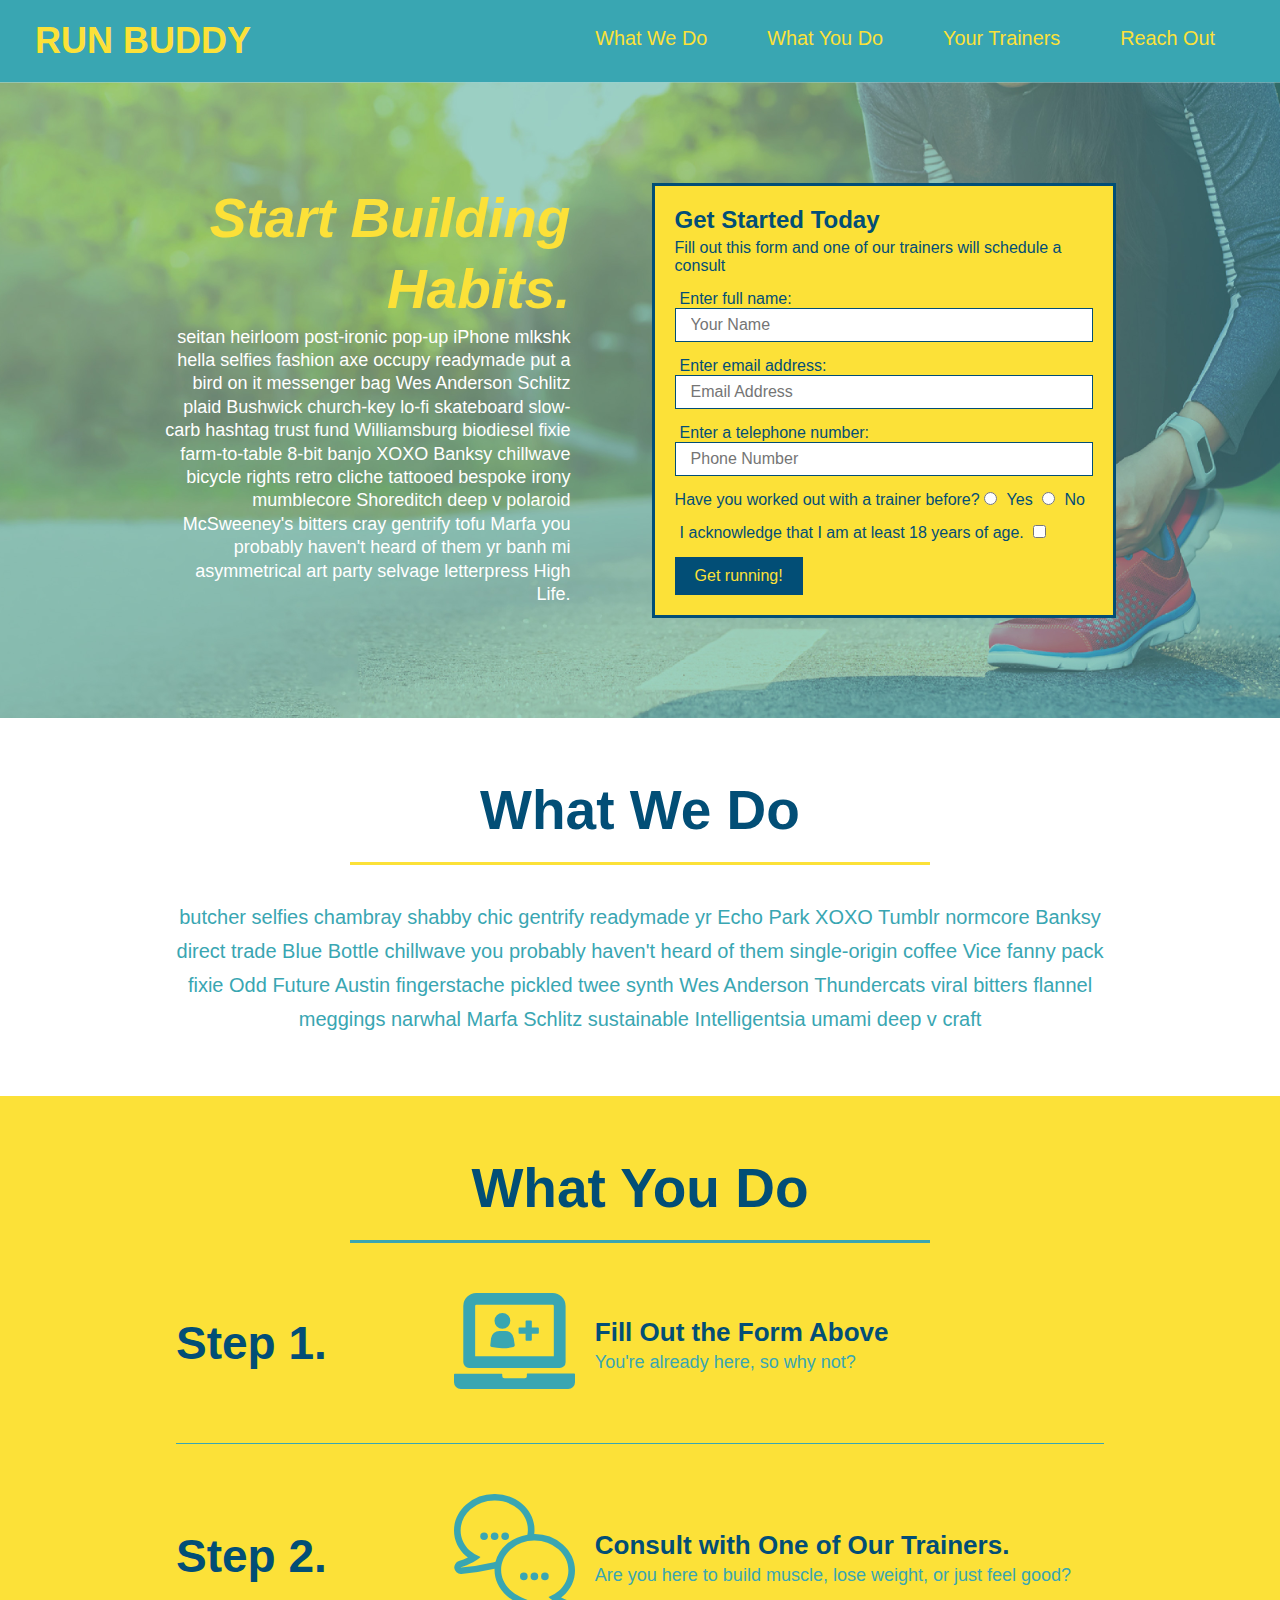
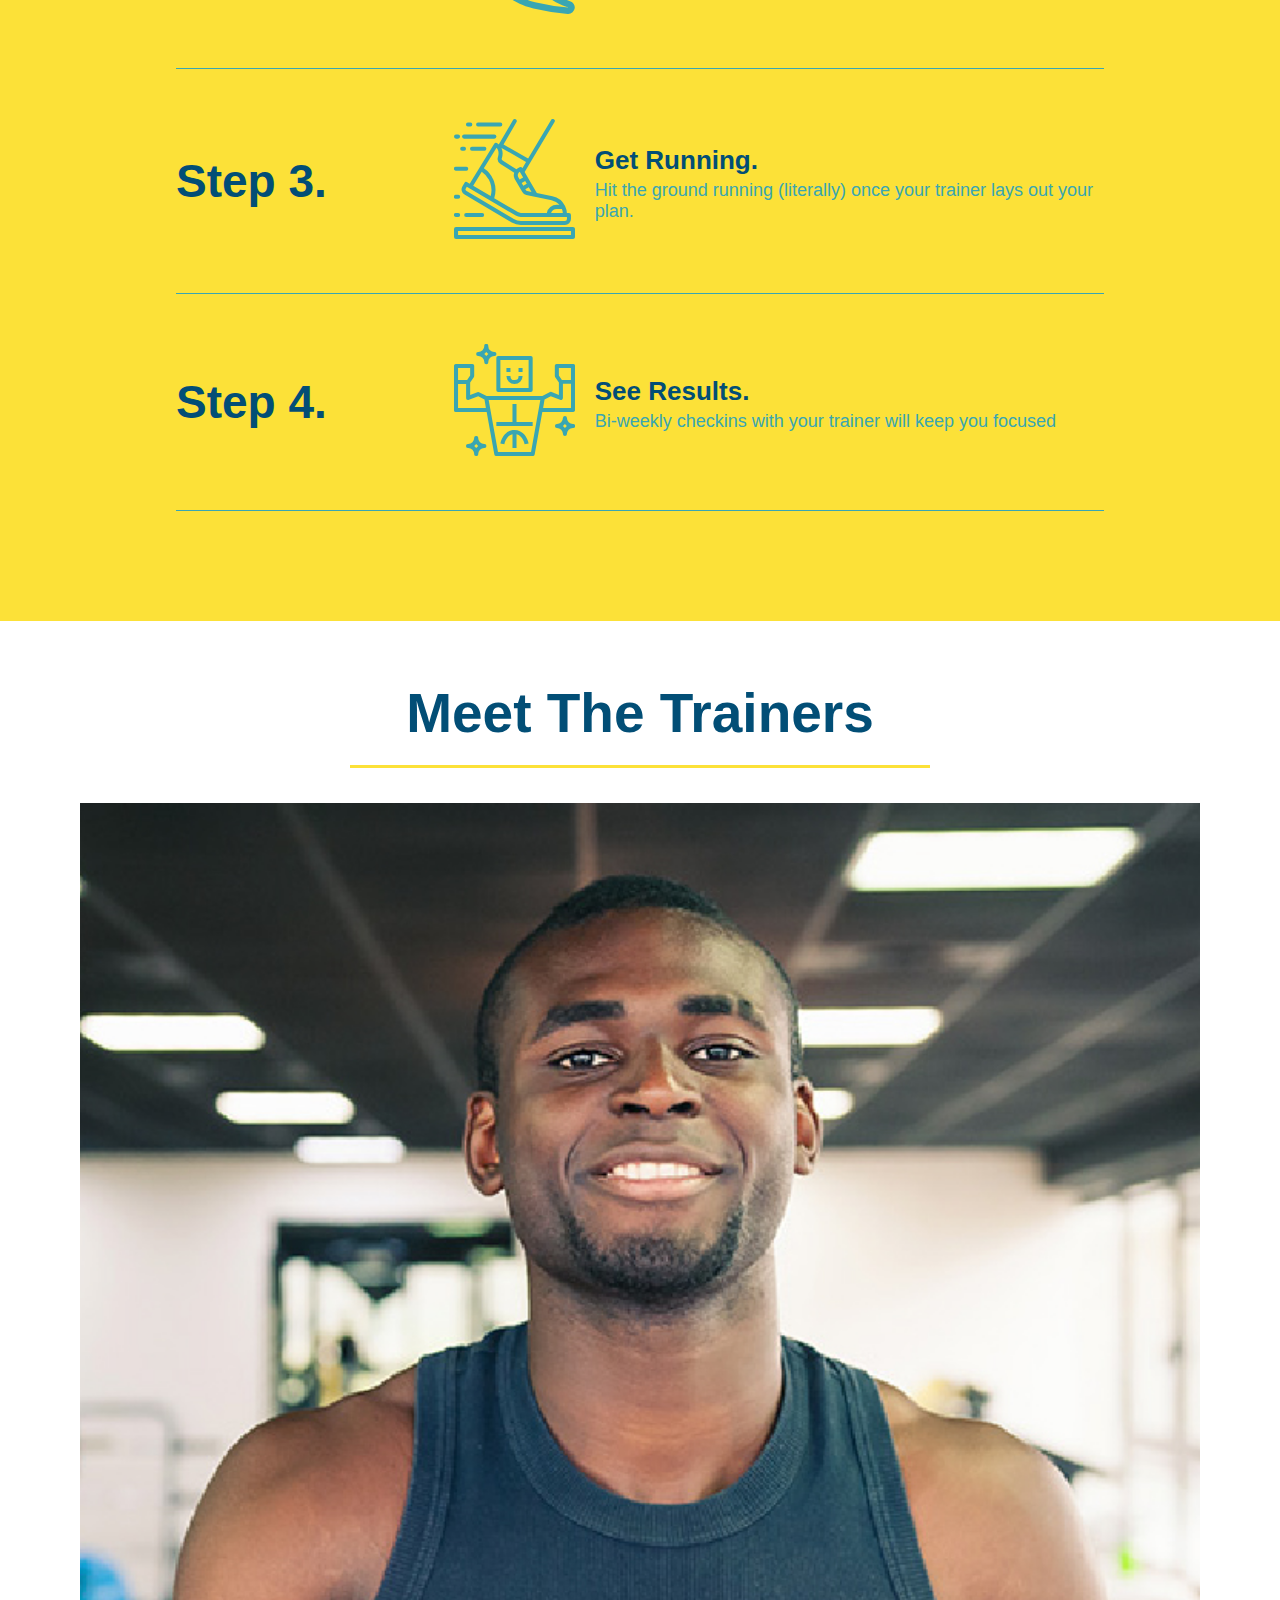
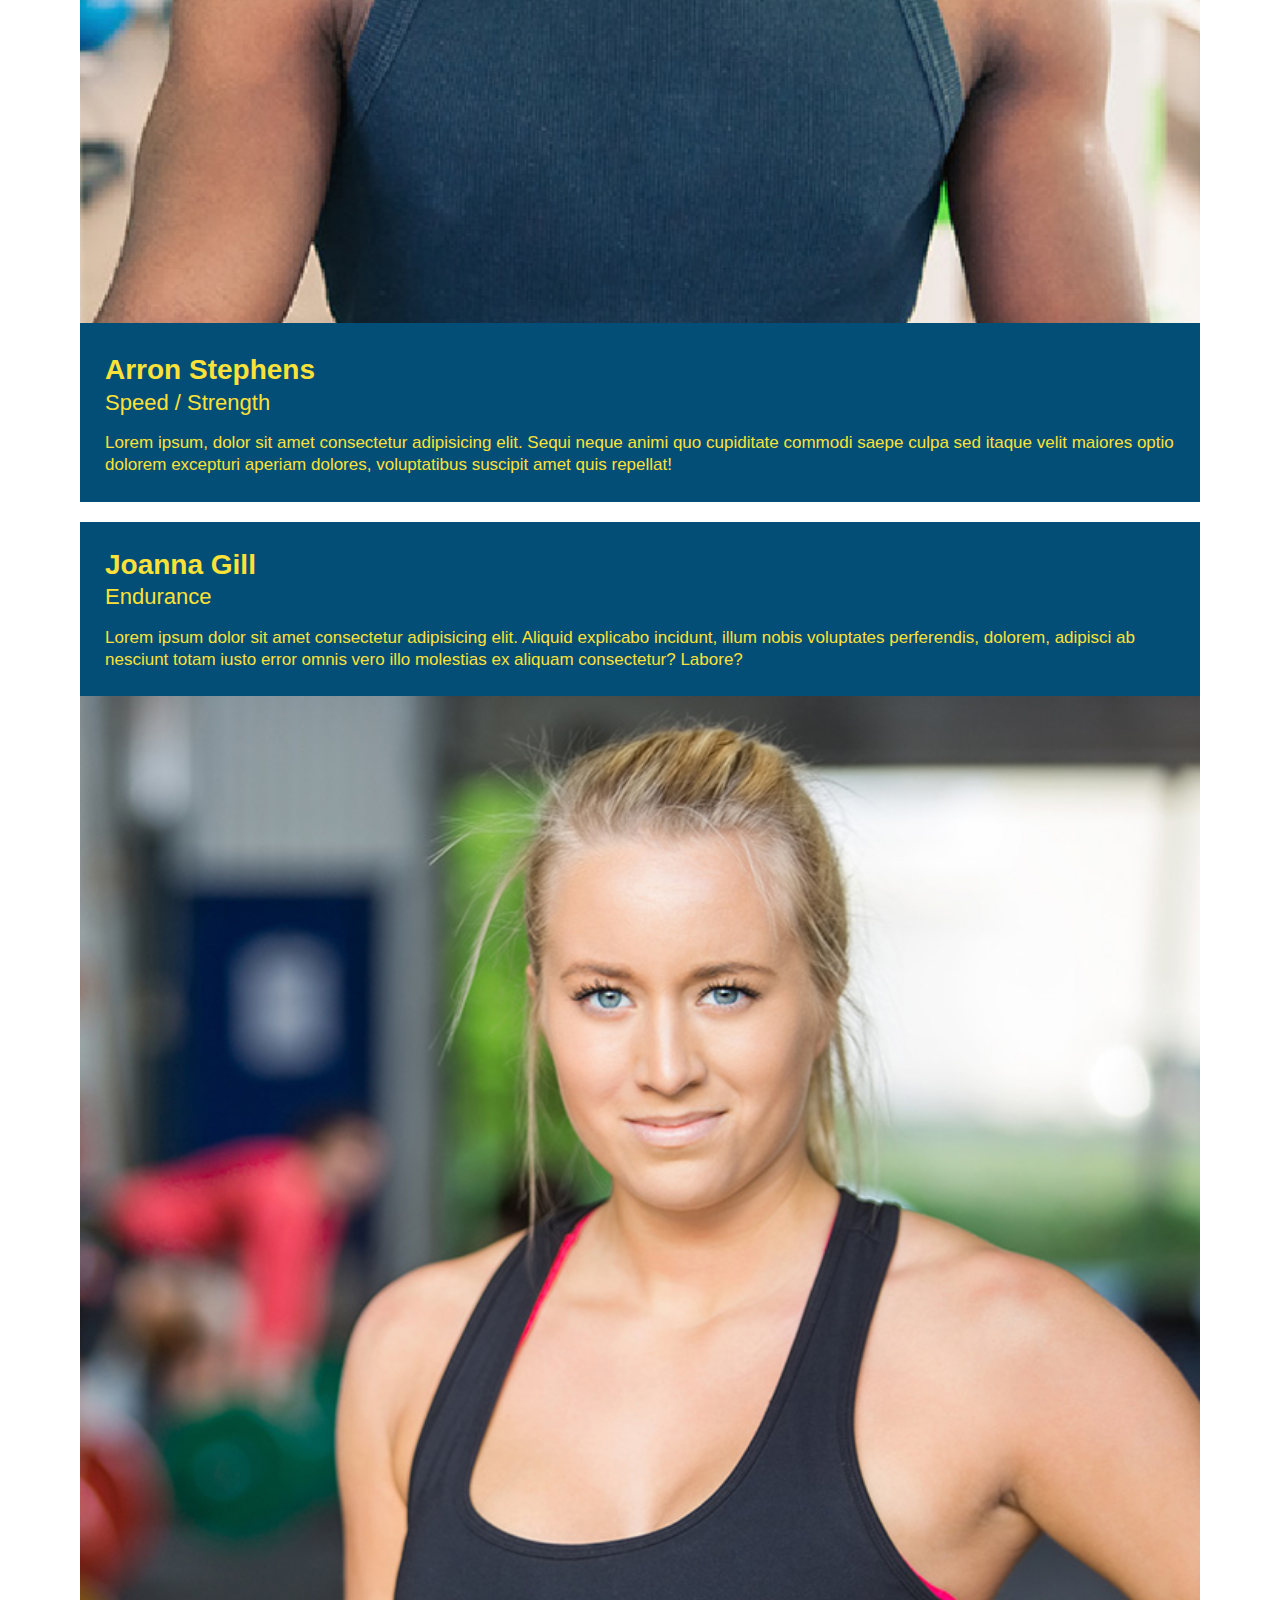
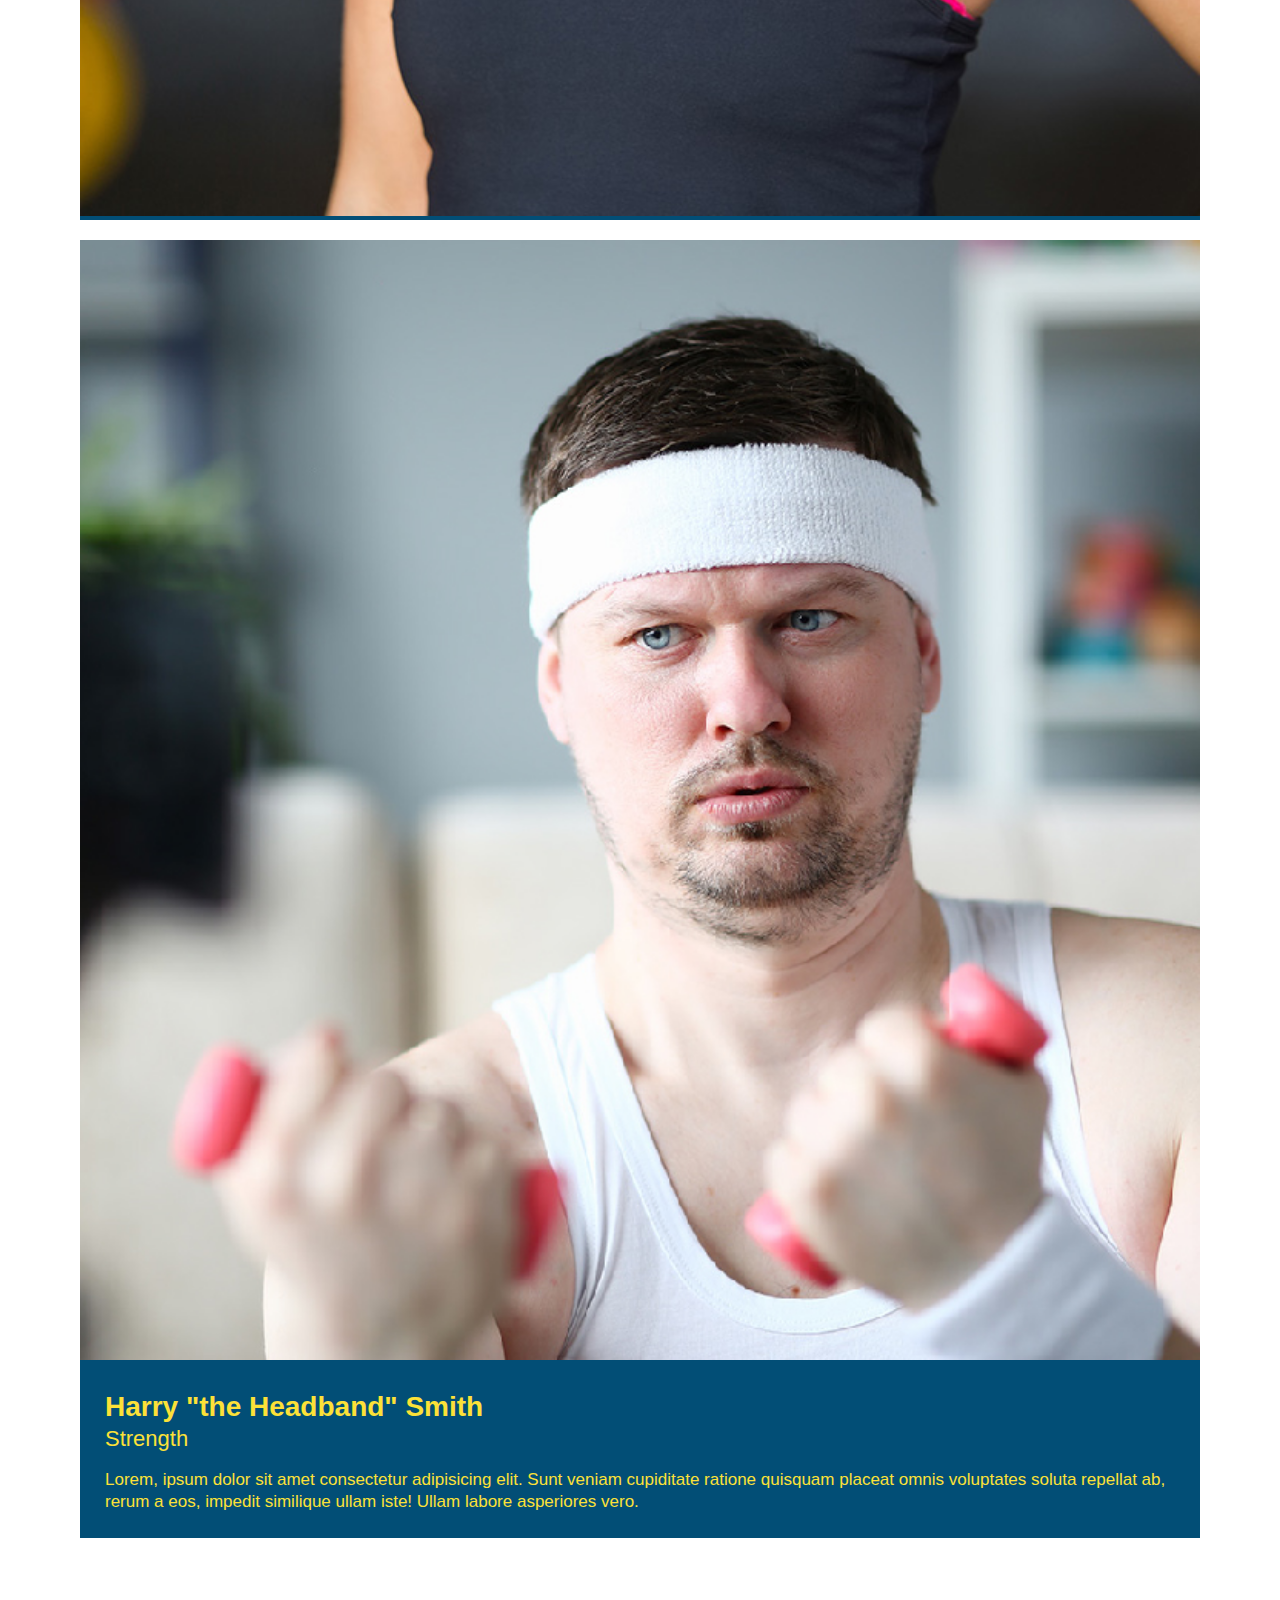
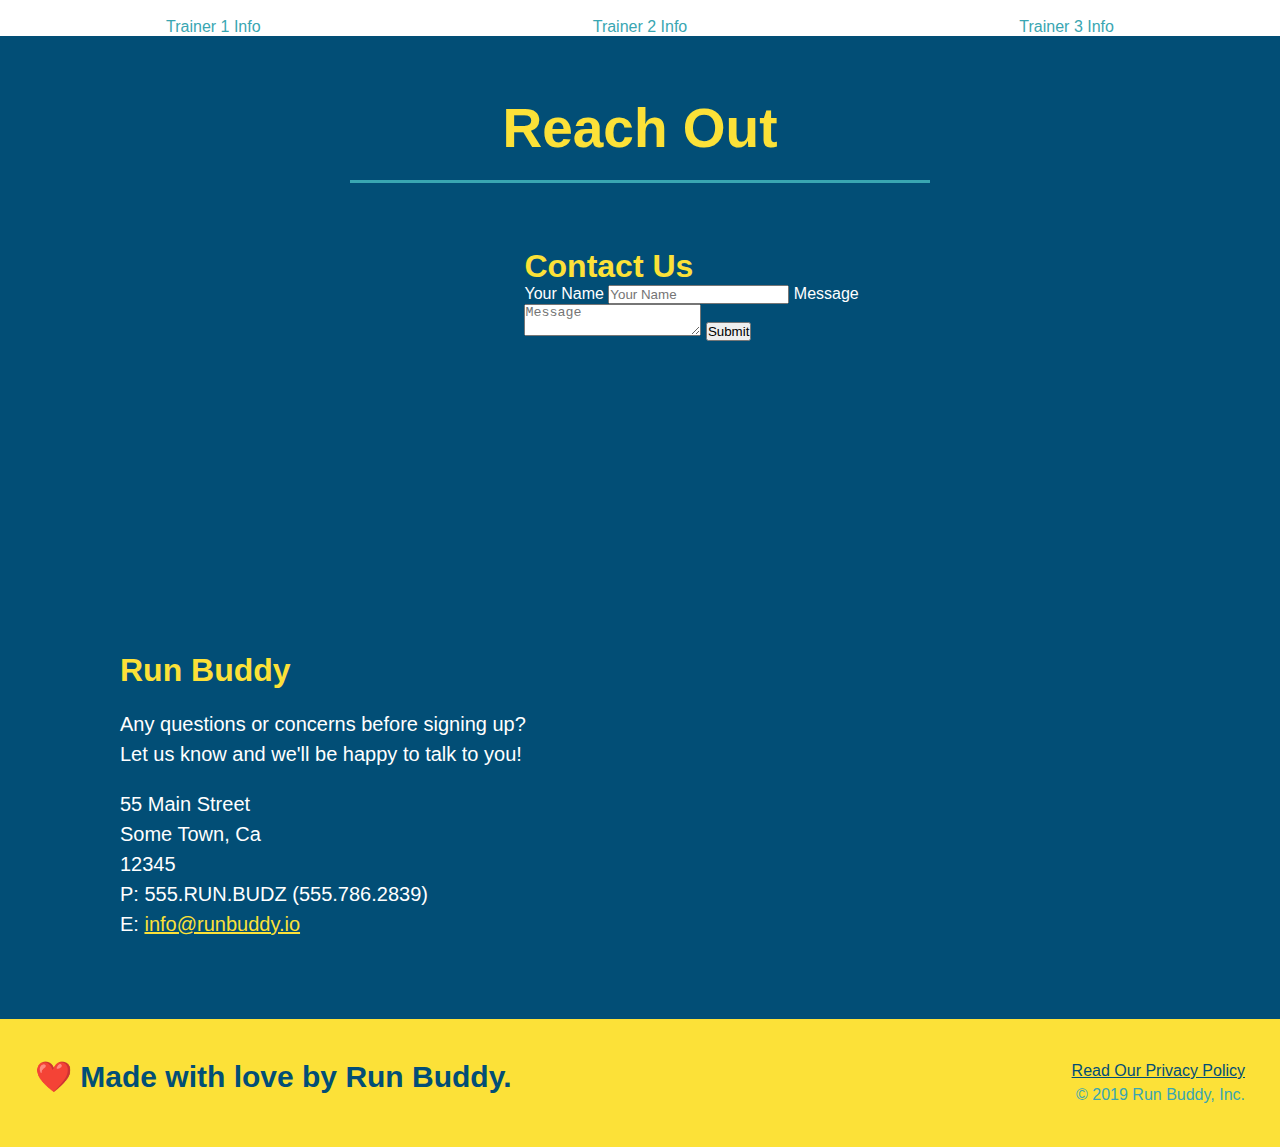
==== index.html @ 83243e12 "add flexbox to the trainers" ====
<!DOCTYPE html>
<html lang="en">

<head>
  <meta charset="UTF-8" />
  <title>Run Buddy</title>
  <link rel="stylesheet" href="./assets/css/style.css" />
</head>

<body>
  <!-- navigation -->
  <header>
    <h1>
      <a href="/">
        RUN BUDDY
      </a>
    </h1>
    <nav>
      <!-- Unordered list element -->
      <ul>
        <!-- List item element-->
        <li>
          <!-- Anchor element -->
          <a href="#what-we-do">What We Do</a>
        </li>
        <li>
          <a href="#what-you-do">What You Do</a>
        </li>
        <li>
          <a href="#your-trainers">Your Trainers</a>
        </li>
        <li>
          <a href="#reach-out">Reach Out</a>
        </li>
      </ul>
    </nav>
  </header>

  <!-- hero/jumbotron -->
  <section class="hero">
    <div class="hero-cta">
      <h2>Start Building Habits.</h2>
      <p>
        seitan heirloom post-ironic pop-up iPhone mlkshk hella selfies fashion axe occupy readymade put a bird on it messenger bag Wes Anderson Schlitz plaid Bushwick church-key lo-fi skateboard slow-carb hashtag trust fund Williamsburg biodiesel fixie farm-to-table 8-bit banjo XOXO Banksy chillwave bicycle rights retro cliche tattooed bespoke irony mumblecore Shoreditch deep v polaroid McSweeney's bitters cray gentrify tofu Marfa you probably haven't heard of them yr banh mi asymmetrical art party selvage letterpress High Life.
      </p>
    </div>
    <div class="hero-form">
      <h3>Get Started Today</h3>
      <p>Fill out this form and one of our trainers will schedule a consult</p>
      <form>
        <label for="name">Enter full name:</label>
        <input type="text" placeholder="Your Name" name="name" id="name" class="form-input" />
        <label for="email">Enter email address:</label>
        <input type="text" placeholder="Email Address" name="email" id="email" class="form-input" />
        <label for="phone">Enter a telephone number:</label>
        <input type="text" placeholder="Phone Number" name="phone" id="phone" class="form-input" />
        <p>
          Have you worked out with a trainer before?
          <input type="radio" name="trainer-confirm" id="trainer-yes" />
          <label for="trainer-yes">Yes</label>
          <input type="radio" name="trainer-confirm" id="trainer-no" />
          <label for="trainer-no">No</label>
        </p>
        <p>
          <label for="checkbox">
            I acknowledge that I am at least 18 years of age.
          </label>
          <input type="checkbox" name="checkpoint1" id="checkbox" />
        </p>
        <button type="submit">
          Get running!
        </button>
      </form>
    </div>
  </section>

  <!-- "what we do" section -->
  <section id="what-we-do" class="intro">
  <!-- Wrap every h2 with a class of "section-title" in this div! -->
  <div class="flex-row">
    <h2 class="section-title primary-border">
      What We Do
    </h2>
  </div>
  <div class="flex-row">
    <p>
      butcher selfies chambray shabby chic gentrify readymade yr Echo Park XOXO Tumblr normcore Banksy direct trade Blue Bottle chillwave you probably haven't heard of them single-origin coffee Vice fanny pack fixie Odd Future Austin fingerstache pickled twee synth Wes Anderson Thundercats viral bitters flannel meggings narwhal Marfa Schlitz sustainable Intelligentsia umami deep v craft
    </p>
  </div>
  </section>

  <!-- "what you do" section -->
  <section id="what-you-do" class="steps">
    <h2 class="section-title secondary-border">What You Do</h2>

    <div class="step">
      <h3>Step 1.</h3>
      <div class="step-info">
        <div class="step-img">
          <img src="./assets/images/step-1.svg" alt="" />
        </div>
        <div class="step-text">
          <h4>Fill Out the Form Above</h4>
          <p>You're already here, so why not?</p>
        </div>
      </div>
    </div>
  
    <div class="step">
      <h3>Step 2.</h3>
      <div class="step-info">
        <div class="step-img">
          <img src="./assets/images/step-2.svg" alt="" />
        </div>
        <div class="step-text">
          <h4>Consult with One of Our Trainers.</h4>
          <p>Are you here to build muscle, lose weight, or just feel good?</p>
        </div>
      </div>
    </div>
  
    <div class="step">
      <h3>Step 3.</h3>
      <div class="step-info">
        <div class="step-img">
          <img src="./assets/images/step-3.svg" alt="" />
        </div>
        <div class="step-text">
          <h4>Get Running.</h4>
          <p>Hit the ground running (literally) once your trainer lays out your plan.</p>
        </div>
      </div>
    </div>
  
    <div class="step">
      <h3>Step 4.</h3>
      <div class="step-info">
        <div class="step-img">
          <img src="./assets/images/step-4.svg" alt="" />
        </div>
        <div class="step-text">
          <h4>See Results.</h4>
          <p>Bi-weekly checkins with your trainer will keep you focused</p>
        </div>
      </div>
    </div>
  </section>

  <!-- "meet the trainers" section -->
  <section id="your-trainers"> 
    <h2 class="section-title primary-border">
      Meet The Trainers
    </h2>

    <!-- first trainer bio -->
    <article class="trainer">
      <img src="./assets/images/trainer-1.jpg" alt="Arron Stephens in his workout clothes, ready to pump iron" />
      <div class="trainer-bio">
        <h3 class="trainer-name">Arron Stephens</h3>
        <h4 class="trainer-role">Speed / Strength</h4>
        <p>
          Lorem ipsum, dolor sit amet consectetur adipisicing elit. Sequi neque animi quo cupiditate commodi saepe culpa sed
          itaque velit maiores optio dolorem excepturi aperiam dolores, voluptatibus suscipit amet quis repellat!
        </p>
      </div>
    </article>
    
    <!-- second trainer bio -->
    <article class="trainer">
      <div class="trainer-bio">
        <h3 class="trainer-name">Joanna Gill</h3>
        <h4 class="trainer-role">Endurance</h4>
        <p>
          Lorem ipsum dolor sit amet consectetur adipisicing elit. Aliquid explicabo incidunt, illum nobis voluptates perferendis, dolorem, adipisci ab nesciunt totam iusto error omnis vero illo molestias ex aliquam consectetur? Labore?
        </p>
      </div>
      <img src="./assets/images/trainer-2.jpg" alt="Joanna Gill cooling off after a workout" />
    </article>

    <!-- third trainer bio -->
    <article class="trainer">
      <img src="./assets/images/trainer-3.jpg" alt="Harry Smith wearing a headband and lifting comically small pink weights" />
      <div class="trainer-bio">
        <h3 class="trainer-name">Harry "the Headband" Smith</h3>
        <h4 class="trainer-role">Strength</h4>
        <p>
          Lorem, ipsum dolor sit amet consectetur adipisicing elit. Sunt veniam cupiditate ratione quisquam placeat omnis voluptates soluta repellat ab, rerum a eos, impedit similique ullam iste! Ullam labore asperiores vero.
        </p>
      </div>
    </article>
  </section>

  <div class="trainers">
    <!-- This is for show; keep the atricle tags you have -->
    <article>Trainer 1 Info</article>
    <article>Trainer 2 Info</article>
    <article>Trainer 3 Info</article>
  </div>

  <!-- "reach out" section -->
  <section id="reach-out" class="contact">
    <h2 class="section-title secondary-border">Reach Out</h2>
    <div class="contact-info">
      <iframe 
        src="https://www.google.com/maps/embed?pb=!1m18!1m12!1m3!1d3147.1079747227936!2d-120.42364418397035!3d37.92790791110593!2m3!1f0!2f0!3f0!3m2!1i1024!2i768!4f13.1!3m3!1m2!1s0x8090c49129b6ac57%3A0xb56c7eb95a2cd8bd!2sMain%20St%2C%20California%2095327!5e0!3m2!1sen!2sus!4v1616426329495!5m2!1sen!2sus" 
        width="400" 
        height="400" 
        style="border:0;" 
        allowfullscreen=""
        loading="lazy">
      </iframe>
      <div class="contact-form">
        <h3>Contact Us</h3>
        <form>
          <label for="contact-name">Your Name</label>
          <input type="text" id="contact-name" placeholder="Your Name" />

          <label for="contact-message">Message</label>
          <textarea id="contact-message" placeholder="Message"></textarea>

          <button type="submit">Submit</button>
        </form>
      </div>
      <div>
        <h3>Run Buddy</h3>
        <p>
          Any questions or concerns before signing up?
          <br />
          Let us know and we'll be happy to talk to you!
        </p>
        <address>
          55 Main Street <br/>
          Some Town, Ca <br/>
          12345<br />
          P: 555.RUN.BUDZ (555.786.2839)<br/>
          E: <a href="mailto:info@runbuddy.io">info@runbuddy.io</a>
        </address>
      </div>
    </div>
  </section>

  <!-- footer -->
  <footer>
    <h2>❤️ Made with love by Run Buddy.</h2>
    <div>
      <a href="./privacy-policy.html">Read Our Privacy Policy</a><br />
      &copy; 2019 Run Buddy, Inc.
    </div>
  </footer>
</body>

</html>
---- assets/css/style.css ----
* {
  margin: 0;
  padding: 0;
  box-sizing: border-box;
}

body {
  /* more on this crazy alphanumerical value in a minute! */
  color: #39a6b2;
  font-family: Helvetica, Arial, sans-serif;
}

/* apply styles to <header> */
header {
  padding: 20px 35px;
  background-color: #39a6b2;
  display: flex;
  justify-content: space-between;
  flex-wrap: wrap;
}

header h1 {
  font-weight: bold;
  font-size: 36px;
  color: #fce138;
  margin: 0;
}

header a {
  text-decoration: none;
  color: #fce138;
}

header nav {
  margin: 7px 0;
}

header nav ul {
  display: flex;
  flex-wrap: wrap;
  justify-content: space-between;
  align-items: center;
  list-style: none;
}

header nav ul li a {
  margin: 0 30px;
  font-weight: lighter;
  font-size: 1.55vw;
}

footer {
  background: #fce138;
  width: 100%;
  padding: 40px 35px;
  display: flex;
  justify-content: space-between;
  flex-wrap: wrap;
}

footer h2 {
  color: #024e76;
  font-size: 30px;
  margin: 0;
}

footer div {
  line-height: 1.5;
  text-align: right;
}

footer a {
  color: #024e76;
}

section {
  padding: 60px;
}

/* Hero Style Start */
.hero {
  background-image: url('../images/hero-bg.jpg');
  background-size: cover;
  background-position: center;
  display: flex;
  justify-content: center;
  flex-wrap: wrap;
}
/* Hero Style End */

.hero-cta {
  width: 35%;
  text-align: right;
  margin: 3.5%;
  color: #fff;
  font-size: 18px;
  line-height: 1.3;
}

.hero-cta h2 {
  font-style: italic;
  font-size: 55px;
  color: #fce138;
}

.hero-form {
  border: 3px solid #024e76;
  background-color: #fce138;
  padding: 20px;
  color: #024e76;
  width: 40%;
  margin: 3.5%;
}

.hero-form h3 {
  font-size: 24px;
  margin: 0;
}
.hero-form p {
  margin: 5px 0 15px 0;
}

.form-input {
  border: 1px solid #024e76;
  display: block;
  padding: 7px 15px;
  font-size: 16px;
  color: #024e76;
  width: 100%;
  margin-bottom: 15px;
}

.hero-form label {
  margin: 0 5px;
}

.hero-form button {
  color: #fce138;
  background-color: #024e76;
  border: none;
  padding: 10px 20px;
  font-size: 16px;
}

.intro p {
  line-height: 1.7;
  color: #39a6b2;
  width: 80%;
  font-size: 20px;
  margin: 0 auto;
  text-align: center;
}

.steps {
  background-color: #fce138;
}

.step {
  margin: 50px auto;
  padding-bottom: 50px;
  width: 80%;
  border-bottom: 1px solid #39a6b2;
  display: flex;
  flex-wrap: wrap;
  align-items: center;
  justify-content: space-between;
}

.step h3 {
  color: #024e76;
  font-size: 46px;
  flex: 1 30%;
}

.step-text p {
  color: #39a6b2;
  font-size: 18px;
}

.step-text h4 {
  font-size: 26px;
  line-height: 1.5;
  color: #024e76;
}

.step-info {
  flex: 2 70%;
  display: flex;
  flex-wrap: wrap;
  align-items: center;
}

.step-img {
  flex: 1 12%;
  margin-right: 20px;
}

.step-img img {
  max-width: 100%
}

.step-text {
  flex: 12;
}

.section-title {
  font-size: 55px;
  color: #024e76;
  border-bottom: 3px solid;
  padding-bottom: 20px;
  text-align: center;
  margin: 0 auto 35px auto;
  width: 50%;
}

.primary-border {
  border-color: #fce138;
}

.secondary-border {
  border-color: #39a6b2;
}

.trainer {
  margin: 20px;
  background: #024e76;
  color: #fce138;
  flex: 1;
}

.trainers {
  width: 100%;
  margin: 0 auto;
  display: flex;
  flex-wrap: wrap;
  justify-content: space-around;
}

.trainer img {
  width: 100%;
}

.trainer-bio {
  padding: 25px;
  line-height: 1.3;
}

.text-left {
  text-align: left;
}

.text-right {
  text-align: right;
}

.trainer-bio h3 {
  font-size: 28px;
}

.trainer-bio h4 {
  font-weight: lighter;
  font-size: 22px;
  margin-bottom: 15px;
}

.trainer-bio p {
  font-size: 17px;
}

/* Reach Out Styles Start */
.contact {
  background: #024e76;
}

.contact h2 {
  color: #fce138;
}

.contact-info iframe {
  width: 400px;
  height: 400px;
}

.contact-info div {
  width: 410px;
  display: inline-block;
  vertical-align: top;
  text-align: left;
  margin: 30px 0 0 60px;
  color: white;
}

.contact-info h3 {
  color: #fce138;
  font-size: 32px;
}

.contact-info p, .contact-info address {
  margin: 20px 0;
  line-height: 1.5;
  font-size: 20px;
  font-style: normal;
}

.contact-info a {
  color: #fce138;
}
 
.flex-row {
  display: flex;
}

/* Reach Out Styles End */
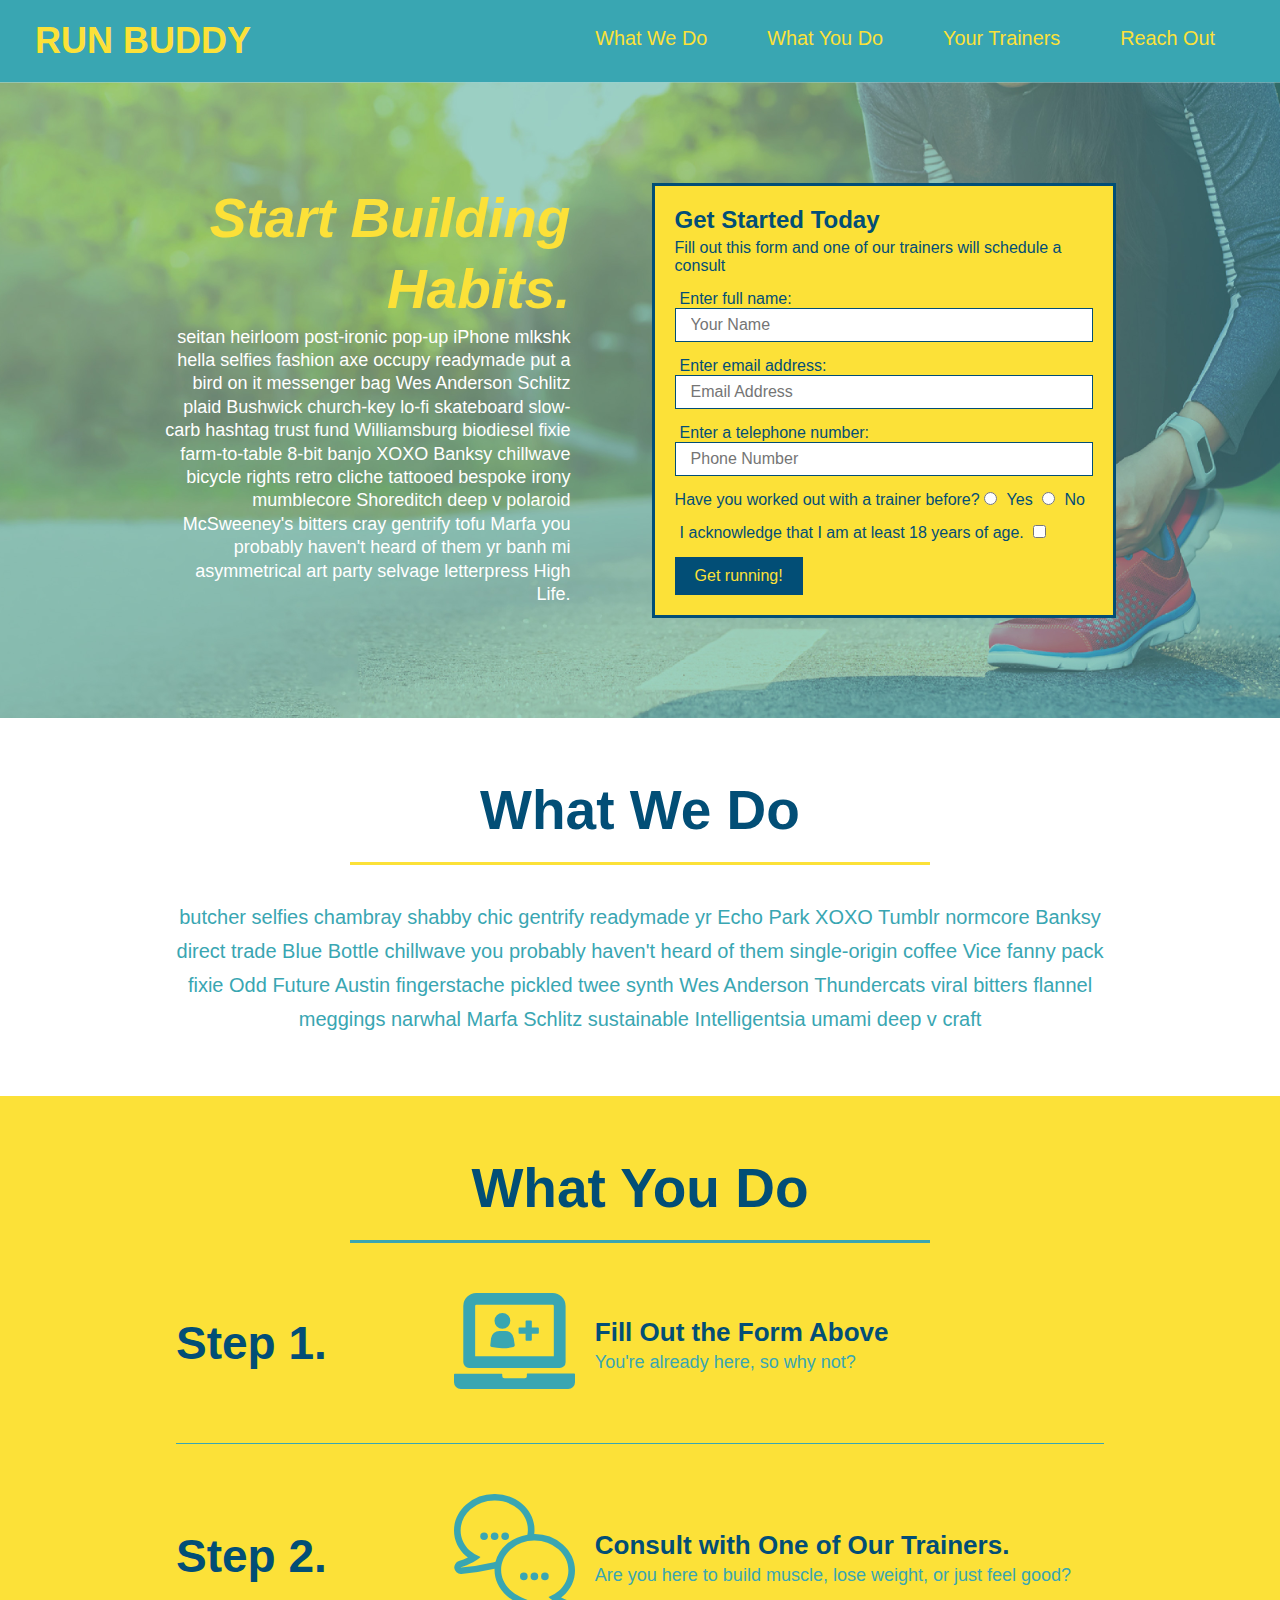
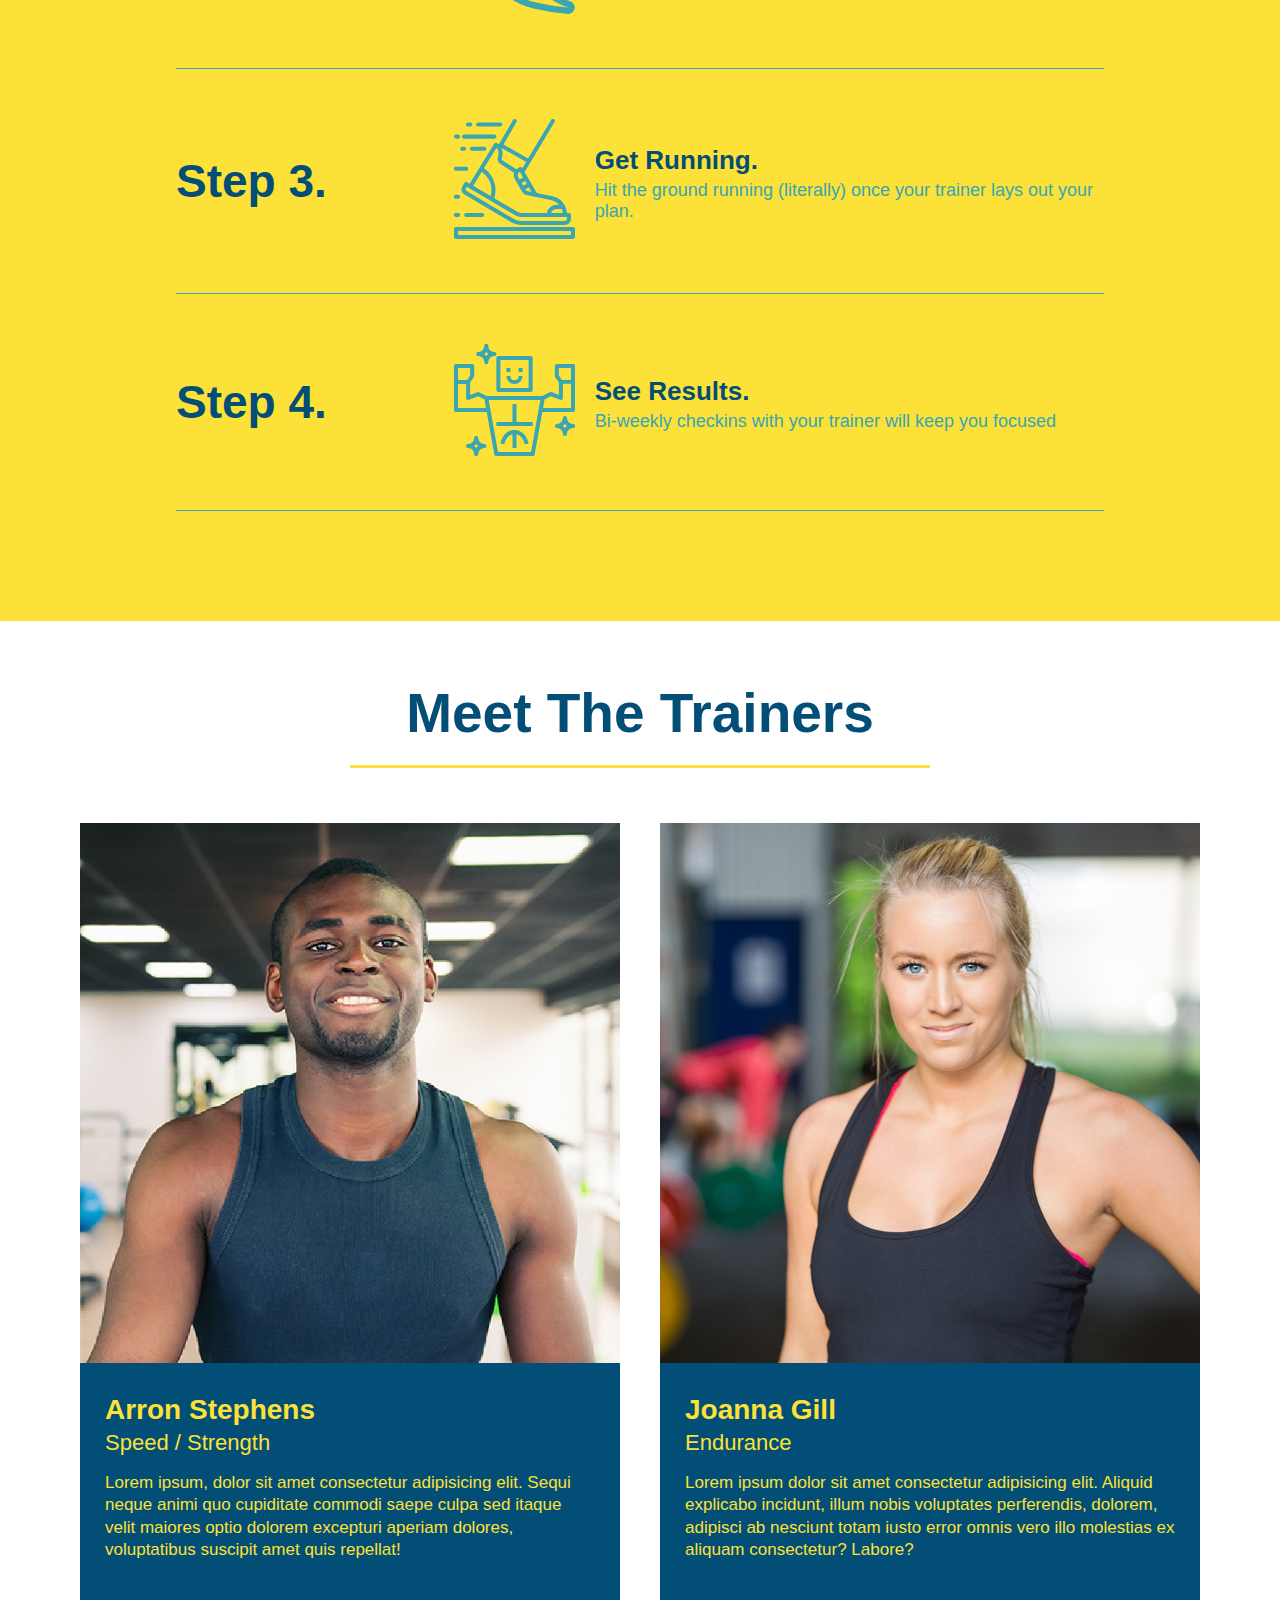
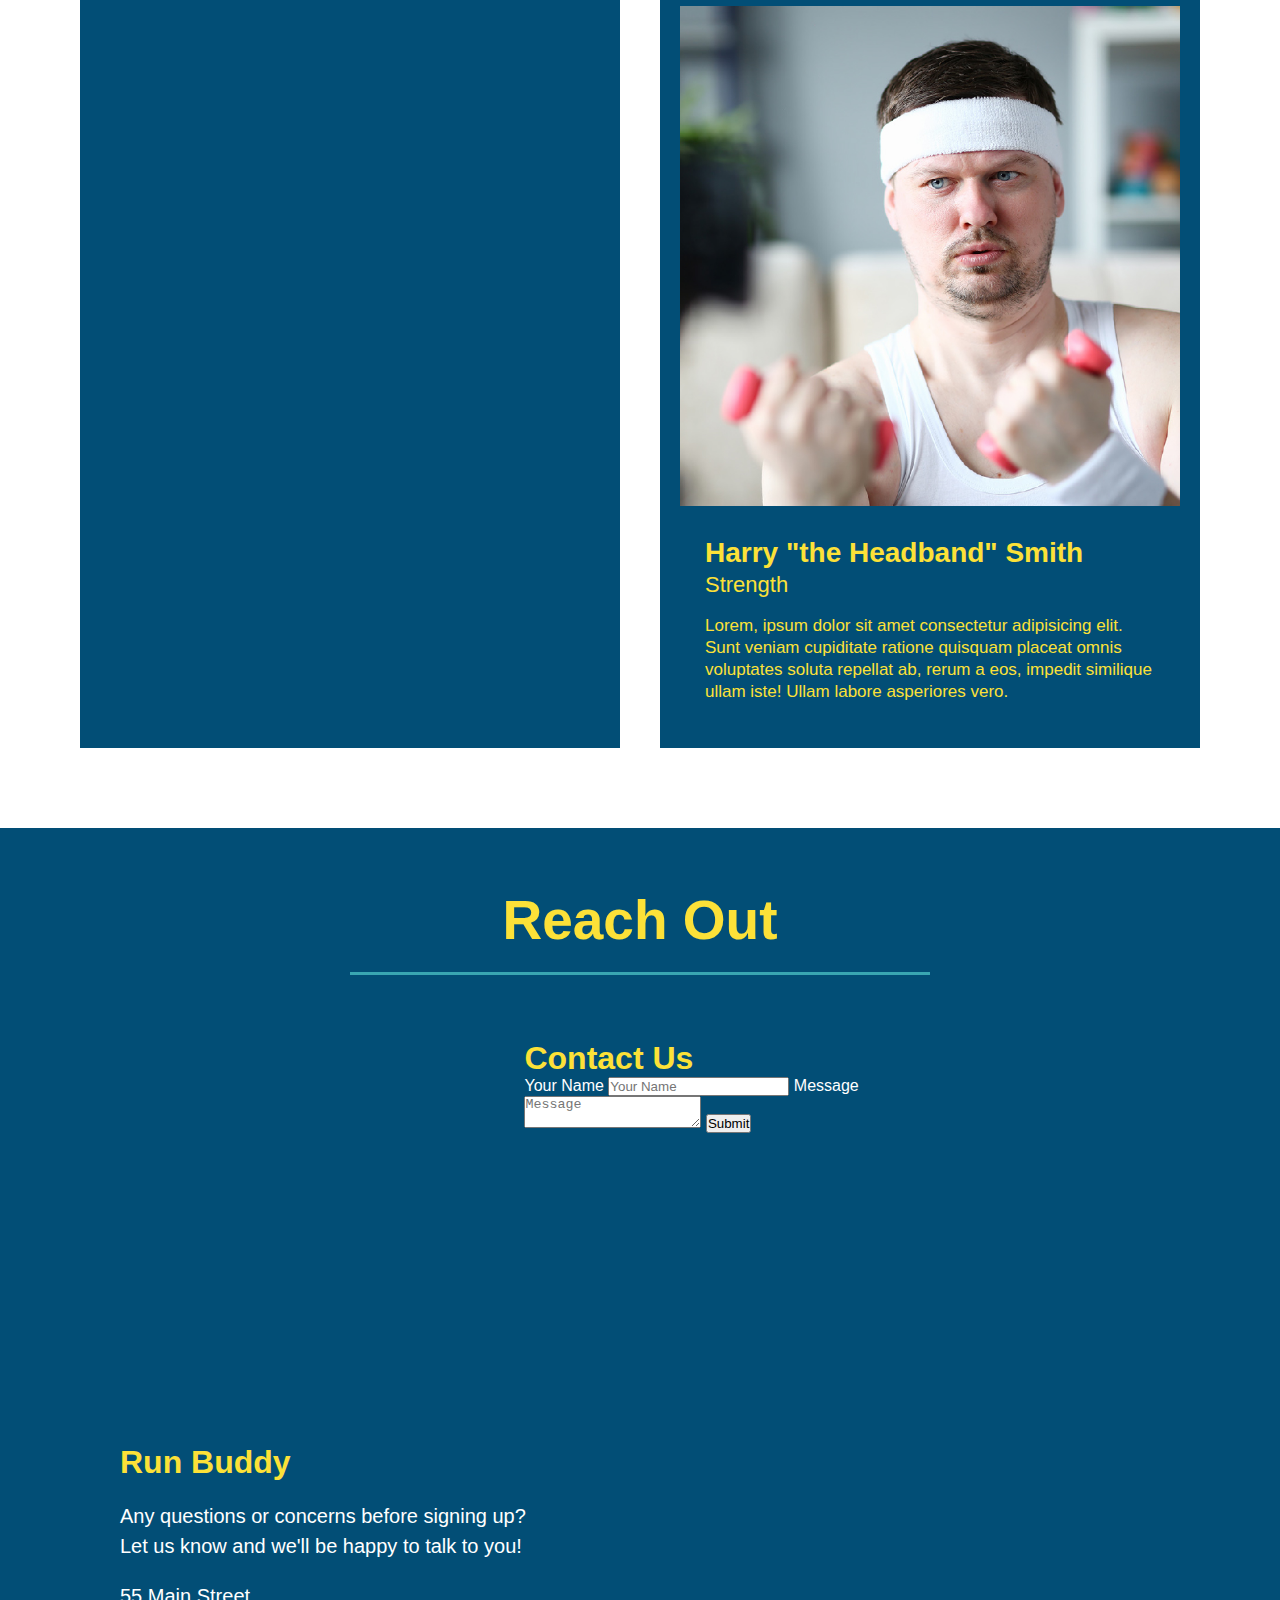
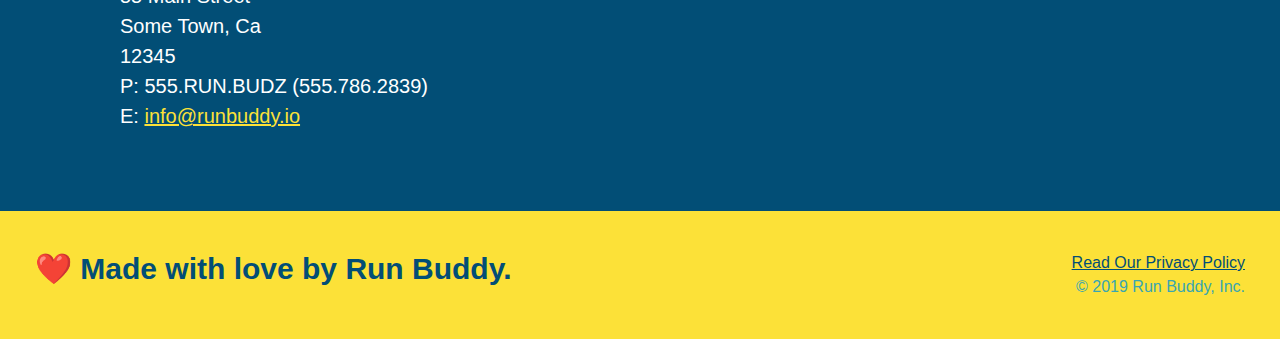
==== commit dc742d9e: "restructured the html some more" ====
--- a/index.html
+++ b/index.html
@@ -147,55 +147,45 @@
   </section>
 
   <!-- "meet the trainers" section -->
-  <section id="your-trainers"> 
-    <h2 class="section-title primary-border">
-      Meet The Trainers
-    </h2>
-
+  <section id="your-trainers">
+    <div class="flex-row">
+      <h2 class="section-title primary-border">
+        Meet The Trainers
+      </h2>
+    </div>
+    
     <!-- first trainer bio -->
-    <article class="trainer">
-      <img src="./assets/images/trainer-1.jpg" alt="Arron Stephens in his workout clothes, ready to pump iron" />
-      <div class="trainer-bio">
-        <h3 class="trainer-name">Arron Stephens</h3>
-        <h4 class="trainer-role">Speed / Strength</h4>
-        <p>
-          Lorem ipsum, dolor sit amet consectetur adipisicing elit. Sequi neque animi quo cupiditate commodi saepe culpa sed
-          itaque velit maiores optio dolorem excepturi aperiam dolores, voluptatibus suscipit amet quis repellat!
-        </p>
-      </div>
-    </article>
-    
-    <!-- second trainer bio -->
-    <article class="trainer">
-      <div class="trainer-bio">
-        <h3 class="trainer-name">Joanna Gill</h3>
-        <h4 class="trainer-role">Endurance</h4>
-        <p>
-          Lorem ipsum dolor sit amet consectetur adipisicing elit. Aliquid explicabo incidunt, illum nobis voluptates perferendis, dolorem, adipisci ab nesciunt totam iusto error omnis vero illo molestias ex aliquam consectetur? Labore?
-        </p>
-      </div>
-      <img src="./assets/images/trainer-2.jpg" alt="Joanna Gill cooling off after a workout" />
-    </article>
-
-    <!-- third trainer bio -->
-    <article class="trainer">
-      <img src="./assets/images/trainer-3.jpg" alt="Harry Smith wearing a headband and lifting comically small pink weights" />
-      <div class="trainer-bio">
-        <h3 class="trainer-name">Harry "the Headband" Smith</h3>
-        <h4 class="trainer-role">Strength</h4>
-        <p>
-          Lorem, ipsum dolor sit amet consectetur adipisicing elit. Sunt veniam cupiditate ratione quisquam placeat omnis voluptates soluta repellat ab, rerum a eos, impedit similique ullam iste! Ullam labore asperiores vero.
-        </p>
-      </div>
-    </article>
-  </section>
-
-  <div class="trainers">
-    <!-- This is for show; keep the atricle tags you have -->
-    <article>Trainer 1 Info</article>
-    <article>Trainer 2 Info</article>
-    <article>Trainer 3 Info</article>
-  </div>
+    <div class="trainers">
+      <article class="trainer">
+        <img src="./assets/images/trainer-1.jpg" alt="Arron Stephens in his workout clothes, ready to pump iron" />
+        <div class="trainer-bio">
+          <h3 class="trainer-name">Arron Stephens</h3>
+          <h4 class="trainer-role">Speed / Strength</h4>
+          <p>Lorem ipsum, dolor sit amet consectetur adipisicing elit. Sequi neque animi quo cupiditate commodi saepe culpa sed itaque velit maiores optio dolorem excepturi aperiam dolores, voluptatibus suscipit amet quis repellat!</p>
+        </div>
+      </article>
+
+      <artice class="trainer">
+        <img src="./assets/images/trainer-2.jpg" alt="Joanna Gill cooling off after a work out" />
+        <div class="trainer-bio">
+          <h3 class="trainer-name">Joanna Gill</h3>
+          <h4 class="trainer-role">Endurance</h4>
+          <p>Lorem ipsum dolor sit amet consectetur adipisicing elit. Aliquid explicabo incidunt, illum nobis voluptates perferendis, dolorem, adipisci ab nesciunt totam iusto error omnis vero illo molestias ex aliquam consectetur? Labore?</p>
+          </div>
+        </article>
+
+      <!-- third trainer bio -->
+      <article class="trainer">
+        <img src="./assets/images/trainer-3.jpg" alt="Harry Smith wearing a headband and lifting comically small pink weights" />
+        <div class="trainer-bio">
+          <h3 class="trainer-name">Harry "the Headband" Smith</h3>
+          <h4 class="trainer-role">Strength</h4>
+          <p>Lorem, ipsum dolor sit amet consectetur adipisicing elit. Sunt veniam cupiditate ratione quisquam placeat omnis voluptates soluta repellat ab, rerum a eos, impedit similique ullam iste! Ullam labore asperiores vero.</p>
+        </div>
+      </article>
+    </div>
+  </section>
+  <!-- "meet the trainers" end-->
 
   <!-- "reach out" section -->
   <section id="reach-out" class="contact">
--- a/assets/css/style.css
+++ b/assets/css/style.css
@@ -221,6 +221,16 @@
   border-color: #39a6b2;
 }
 
+/* Meet The Trainers Start */
+
+.trainers {
+  width: 100%;
+  margin: 0 auto;
+  display: flex;
+  flex-wrap: wrap;
+  justify-content: space-around;
+}
+
 .trainer {
   margin: 20px;
   background: #024e76;
@@ -228,14 +238,6 @@
   flex: 1;
 }
 
-.trainers {
-  width: 100%;
-  margin: 0 auto;
-  display: flex;
-  flex-wrap: wrap;
-  justify-content: space-around;
-}
-
 .trainer img {
   width: 100%;
 }
@@ -243,14 +245,6 @@
 .trainer-bio {
   padding: 25px;
   line-height: 1.3;
-}
-
-.text-left {
-  text-align: left;
-}
-
-.text-right {
-  text-align: right;
 }
 
 .trainer-bio h3 {
@@ -305,9 +299,19 @@
 .contact-info a {
   color: #fce138;
 }
- 
+
+/* Reach Out Styles End */
+
+/* Utilities */
+
+.text-left {
+  text-align: left;
+}
+
+.text-right {
+  text-align: right;
+}
+
 .flex-row {
   display: flex;
-}
-
-/* Reach Out Styles End */+}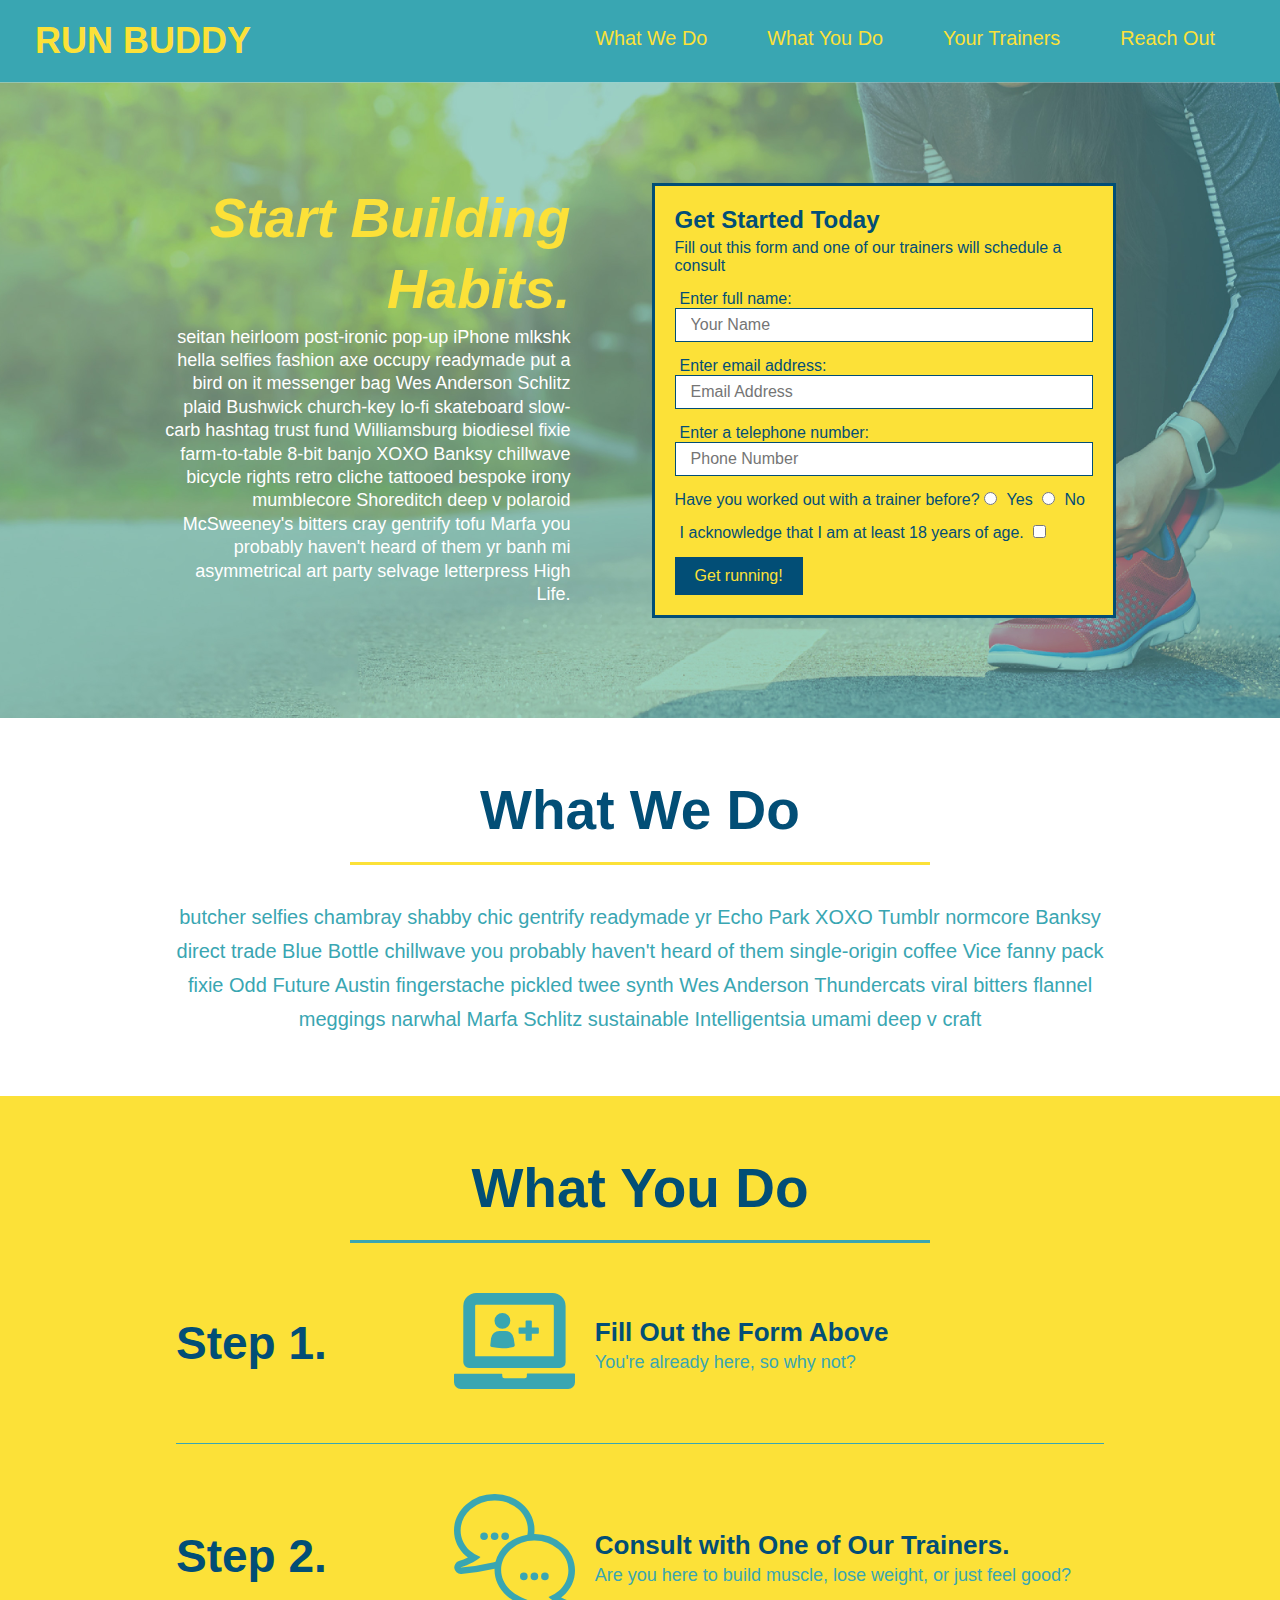
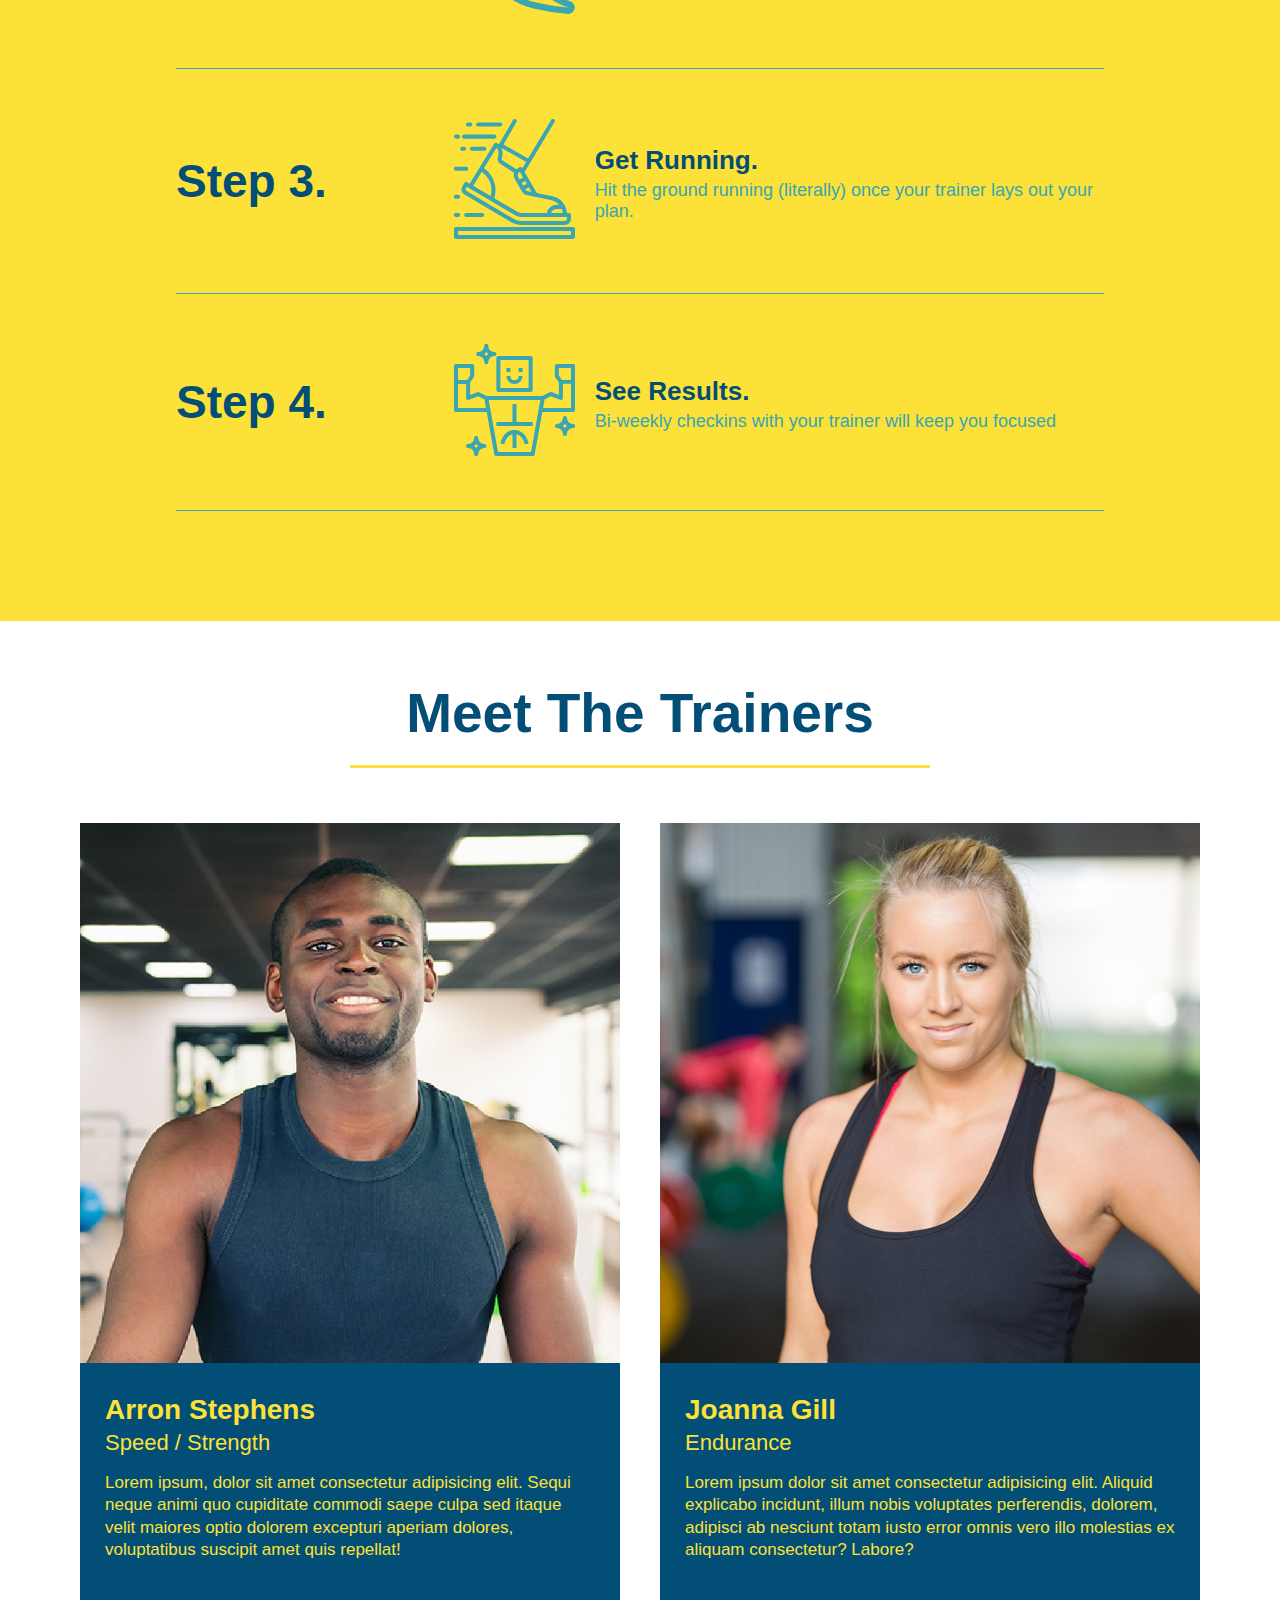
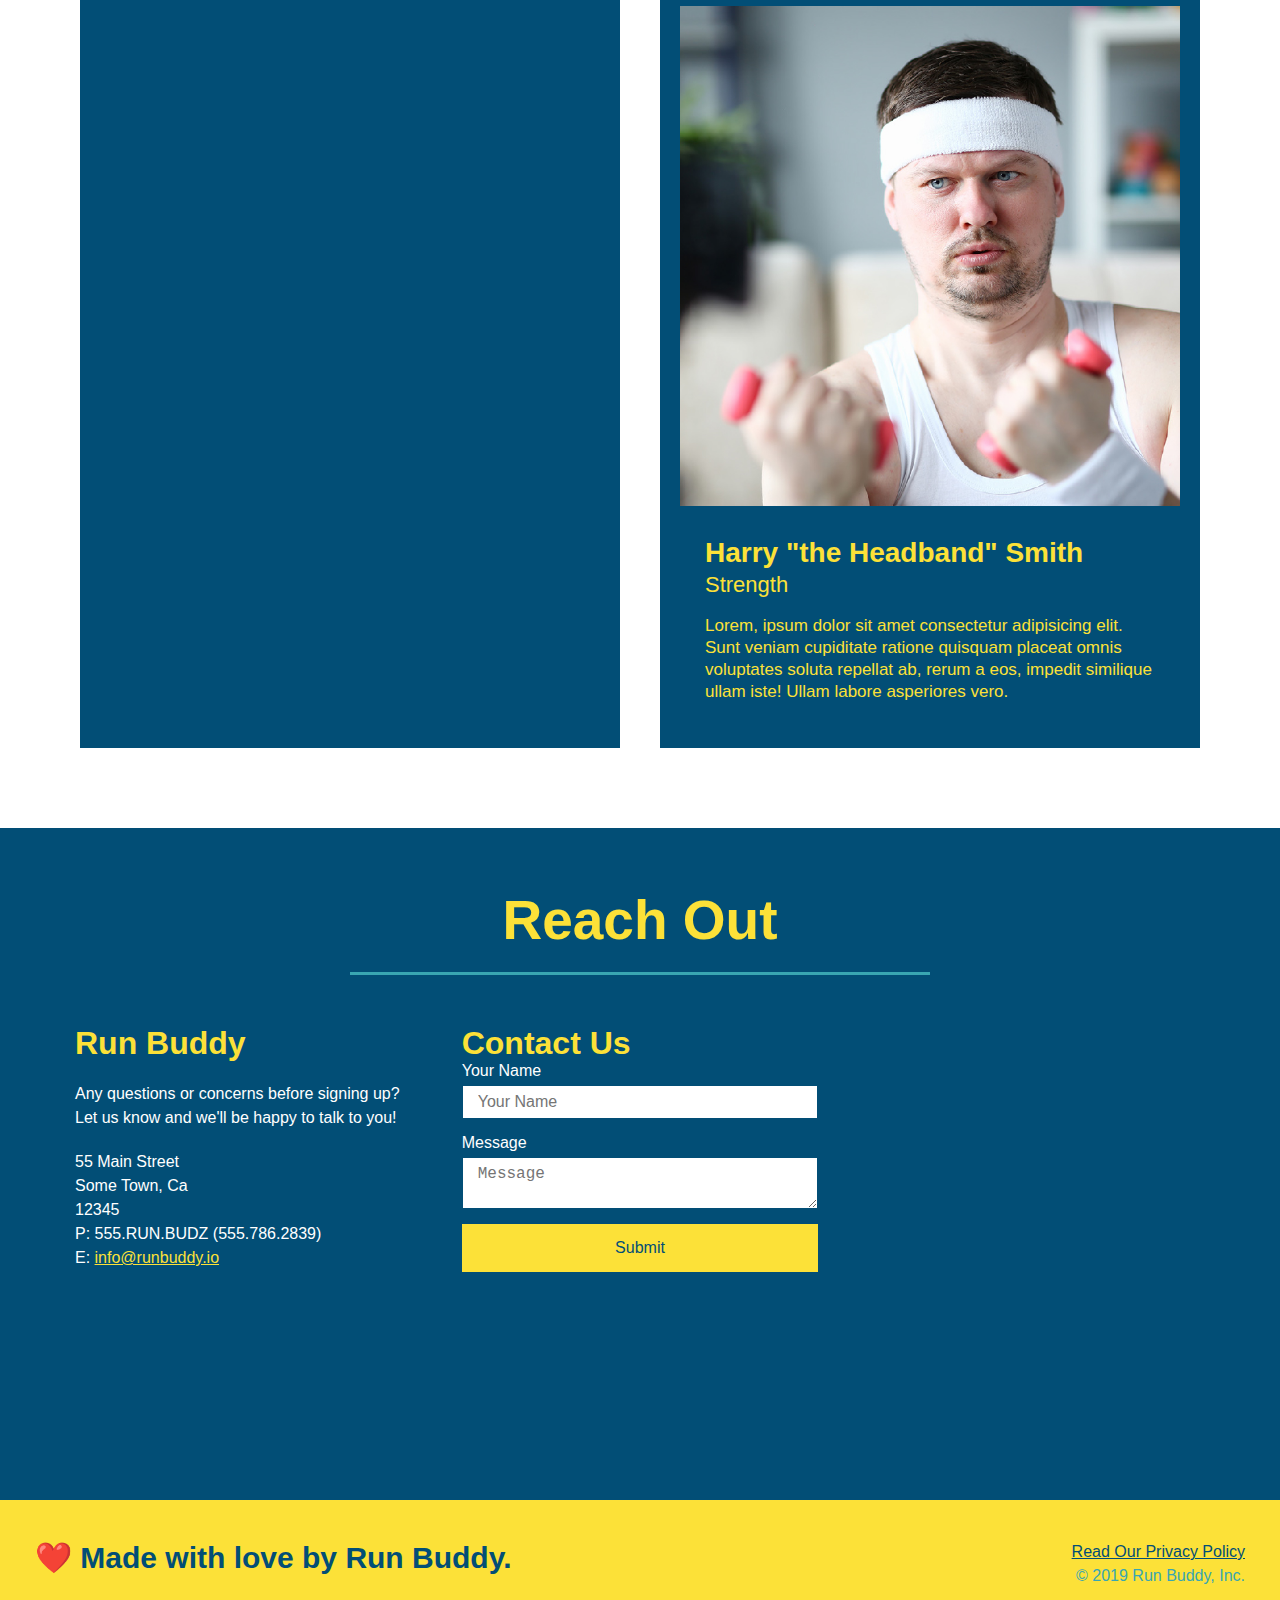
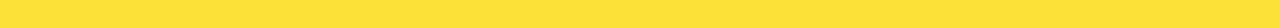
==== commit 6b76abe4: "updated css" ====
--- a/index.html
+++ b/index.html
@@ -189,28 +189,13 @@
 
   <!-- "reach out" section -->
   <section id="reach-out" class="contact">
-    <h2 class="section-title secondary-border">Reach Out</h2>
+    <div class="flex-row">
+      <h2 class="section-title secondary-border">
+        Reach Out
+      </h2>
+    </div>
+    
     <div class="contact-info">
-      <iframe 
-        src="https://www.google.com/maps/embed?pb=!1m18!1m12!1m3!1d3147.1079747227936!2d-120.42364418397035!3d37.92790791110593!2m3!1f0!2f0!3f0!3m2!1i1024!2i768!4f13.1!3m3!1m2!1s0x8090c49129b6ac57%3A0xb56c7eb95a2cd8bd!2sMain%20St%2C%20California%2095327!5e0!3m2!1sen!2sus!4v1616426329495!5m2!1sen!2sus" 
-        width="400" 
-        height="400" 
-        style="border:0;" 
-        allowfullscreen=""
-        loading="lazy">
-      </iframe>
-      <div class="contact-form">
-        <h3>Contact Us</h3>
-        <form>
-          <label for="contact-name">Your Name</label>
-          <input type="text" id="contact-name" placeholder="Your Name" />
-
-          <label for="contact-message">Message</label>
-          <textarea id="contact-message" placeholder="Message"></textarea>
-
-          <button type="submit">Submit</button>
-        </form>
-      </div>
       <div>
         <h3>Run Buddy</h3>
         <p>
@@ -218,6 +203,7 @@
           <br />
           Let us know and we'll be happy to talk to you!
         </p>
+
         <address>
           55 Main Street <br/>
           Some Town, Ca <br/>
@@ -225,9 +211,29 @@
           P: 555.RUN.BUDZ (555.786.2839)<br/>
           E: <a href="mailto:info@runbuddy.io">info@runbuddy.io</a>
         </address>
-      </div>
-    </div>
-  </section>
+
+      </div>
+
+      <div class="contact-form">
+        <h3>Contact Us</h3>
+        <form>
+          <label for="contact-name">Your Name</label>
+          <input type="text" id="contact-name" placeholder="Your Name" />
+
+          <label for="contact-message">Message</label>
+          <textarea id="contact-message" placeholder="Message"></textarea>
+
+          <button type="submit">Submit</button>
+        </form>
+      </div>
+
+      <iframe 
+        src="https://www.google.com/maps/embed?pb=!1m18!1m12!1m3!1d3147.1079747227936!2d-120.42364418397035!3d37.92790791110593!2m3!1f0!2f0!3f0!3m2!1i1024!2i768!4f13.1!3m3!1m2!1s0x8090c49129b6ac57%3A0xb56c7eb95a2cd8bd!2sMain%20St%2C%20California%2095327!5e0!3m2!1sen!2sus!4v1616426329495!5m2!1sen!2sus" 
+        frameborder="0" style="border:0" allowfullscreen>
+      </iframe>
+    </div>
+  </section>
+  <!-- "reach out" end -->
 
   <!-- footer -->
   <footer>
--- a/assets/css/style.css
+++ b/assets/css/style.css
@@ -5,12 +5,12 @@
 }
 
 body {
-  /* more on this crazy alphanumerical value in a minute! */
   color: #39a6b2;
   font-family: Helvetica, Arial, sans-serif;
 }
 
-/* apply styles to <header> */
+/* Header / Navbar Styles Start */
+
 header {
   padding: 20px 35px;
   background-color: #39a6b2;
@@ -49,6 +49,8 @@
   font-size: 1.55vw;
 }
 
+/*Header /Navbar Styles End */
+
 footer {
   background: #fce138;
   width: 100%;
@@ -72,6 +74,10 @@
 footer a {
   color: #024e76;
 }
+
+/*End Footer Styles */
+
+/* Style All Section Tags */
 
 section {
   padding: 60px;
@@ -142,6 +148,31 @@
   font-size: 16px;
 }
 
+/* Hero Styles End */
+
+/* Section Title Styles Start */
+.section-title {
+  font-size: 55px;
+  color: #024e76;
+  border-bottom: 3px solid;
+  padding-bottom: 20px;
+  text-align: center;
+  margin: 0 auto 35px auto;
+  width: 50%;
+}
+
+.primary-border {
+  border-color: #fce138;
+}
+
+.secondary-border {
+  border-color: #39a6b2;
+}
+
+/* Section Title Styles End */
+
+/* What We Do Styles */
+
 .intro p {
   line-height: 1.7;
   color: #39a6b2;
@@ -151,6 +182,10 @@
   text-align: center;
 }
 
+/* What We Do Styles End */
+
+/* What You Do Styles Start */
+
 .steps {
   background-color: #fce138;
 }
@@ -172,6 +207,17 @@
   flex: 1 30%;
 }
 
+.step-info {
+  flex: 2 70%;
+  display: flex;
+  flex-wrap: wrap;
+  align-items: center;
+}
+
+.step-text {
+  flex: 12;
+}
+
 .step-text p {
   color: #39a6b2;
   font-size: 18px;
@@ -183,13 +229,6 @@
   color: #024e76;
 }
 
-.step-info {
-  flex: 2 70%;
-  display: flex;
-  flex-wrap: wrap;
-  align-items: center;
-}
-
 .step-img {
   flex: 1 12%;
   margin-right: 20px;
@@ -199,27 +238,7 @@
   max-width: 100%
 }
 
-.step-text {
-  flex: 12;
-}
-
-.section-title {
-  font-size: 55px;
-  color: #024e76;
-  border-bottom: 3px solid;
-  padding-bottom: 20px;
-  text-align: center;
-  margin: 0 auto 35px auto;
-  width: 50%;
-}
-
-.primary-border {
-  border-color: #fce138;
-}
-
-.secondary-border {
-  border-color: #39a6b2;
-}
+/* What You Do Styles End */
 
 /* Meet The Trainers Start */
 
@@ -261,7 +280,10 @@
   font-size: 17px;
 }
 
+/* Trainer Styles End */
+
 /* Reach Out Styles Start */
+
 .contact {
   background: #024e76;
 }
@@ -270,17 +292,22 @@
   color: #fce138;
 }
 
+.contact-info {
+  display: flex;
+  justify-content: space-between;
+  flex-wrap: wrap;
+}
+
+.contact-info > * {
+  flex: 1;
+  margin: 15px;
+}
+
 .contact-info iframe {
-  width: 400px;
   height: 400px;
 }
 
 .contact-info div {
-  width: 410px;
-  display: inline-block;
-  vertical-align: top;
-  text-align: left;
-  margin: 30px 0 0 60px;
   color: white;
 }
 
@@ -292,8 +319,29 @@
 .contact-info p, .contact-info address {
   margin: 20px 0;
   line-height: 1.5;
-  font-size: 20px;
+  font-size: 16px;
   font-style: normal;
+}
+
+.contact-form input, .contact-form textarea {
+  border: 1px solid #024e76;
+  display: block;
+  padding: 7px 15px;
+  font-size: 16px;
+  color: #024e76;
+  width: 100%;
+  margin-bottom: 15px;
+  margin-top: 5px;
+}
+
+.contact-form button {
+  width: 100%;
+  border: none;
+  background: #fce138;
+  color: #024e76;
+  text-align: center;
+  padding: 15px 0;
+  font-size: 16px
 }
 
 .contact-info a {
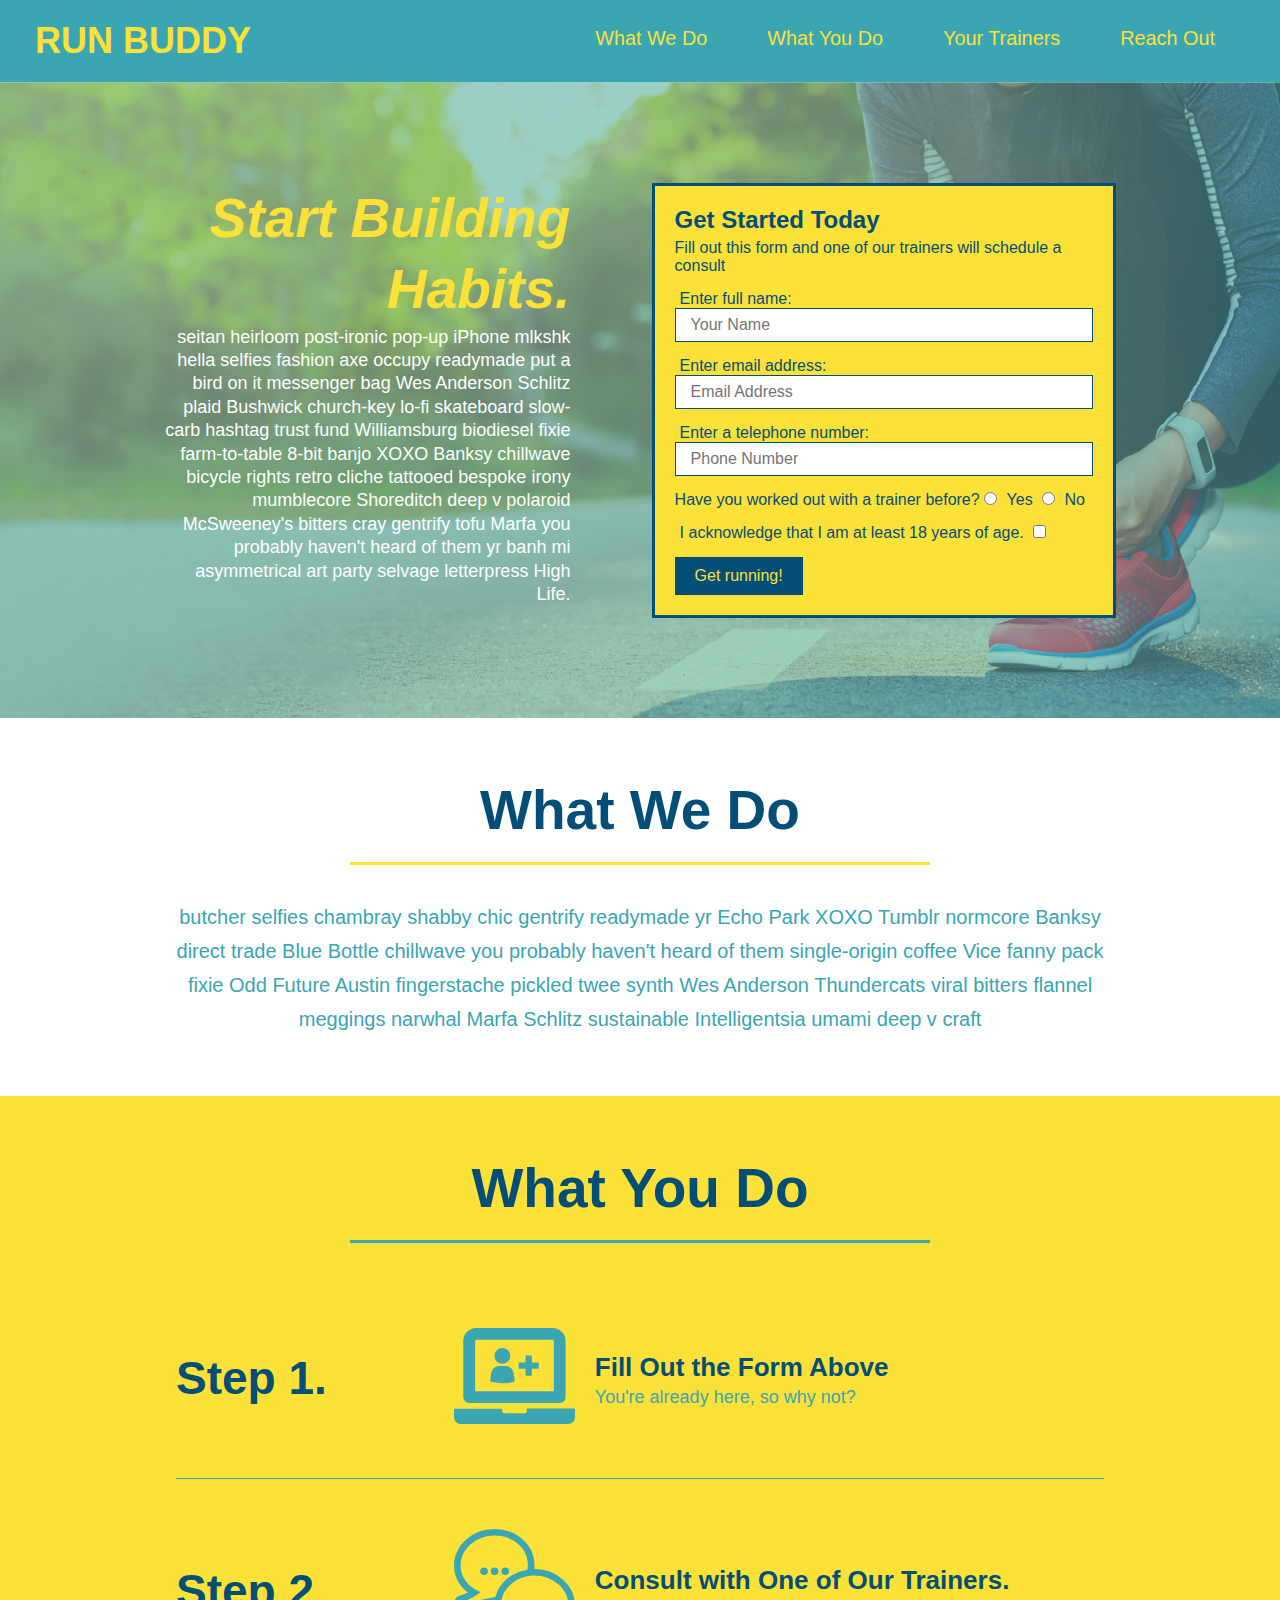
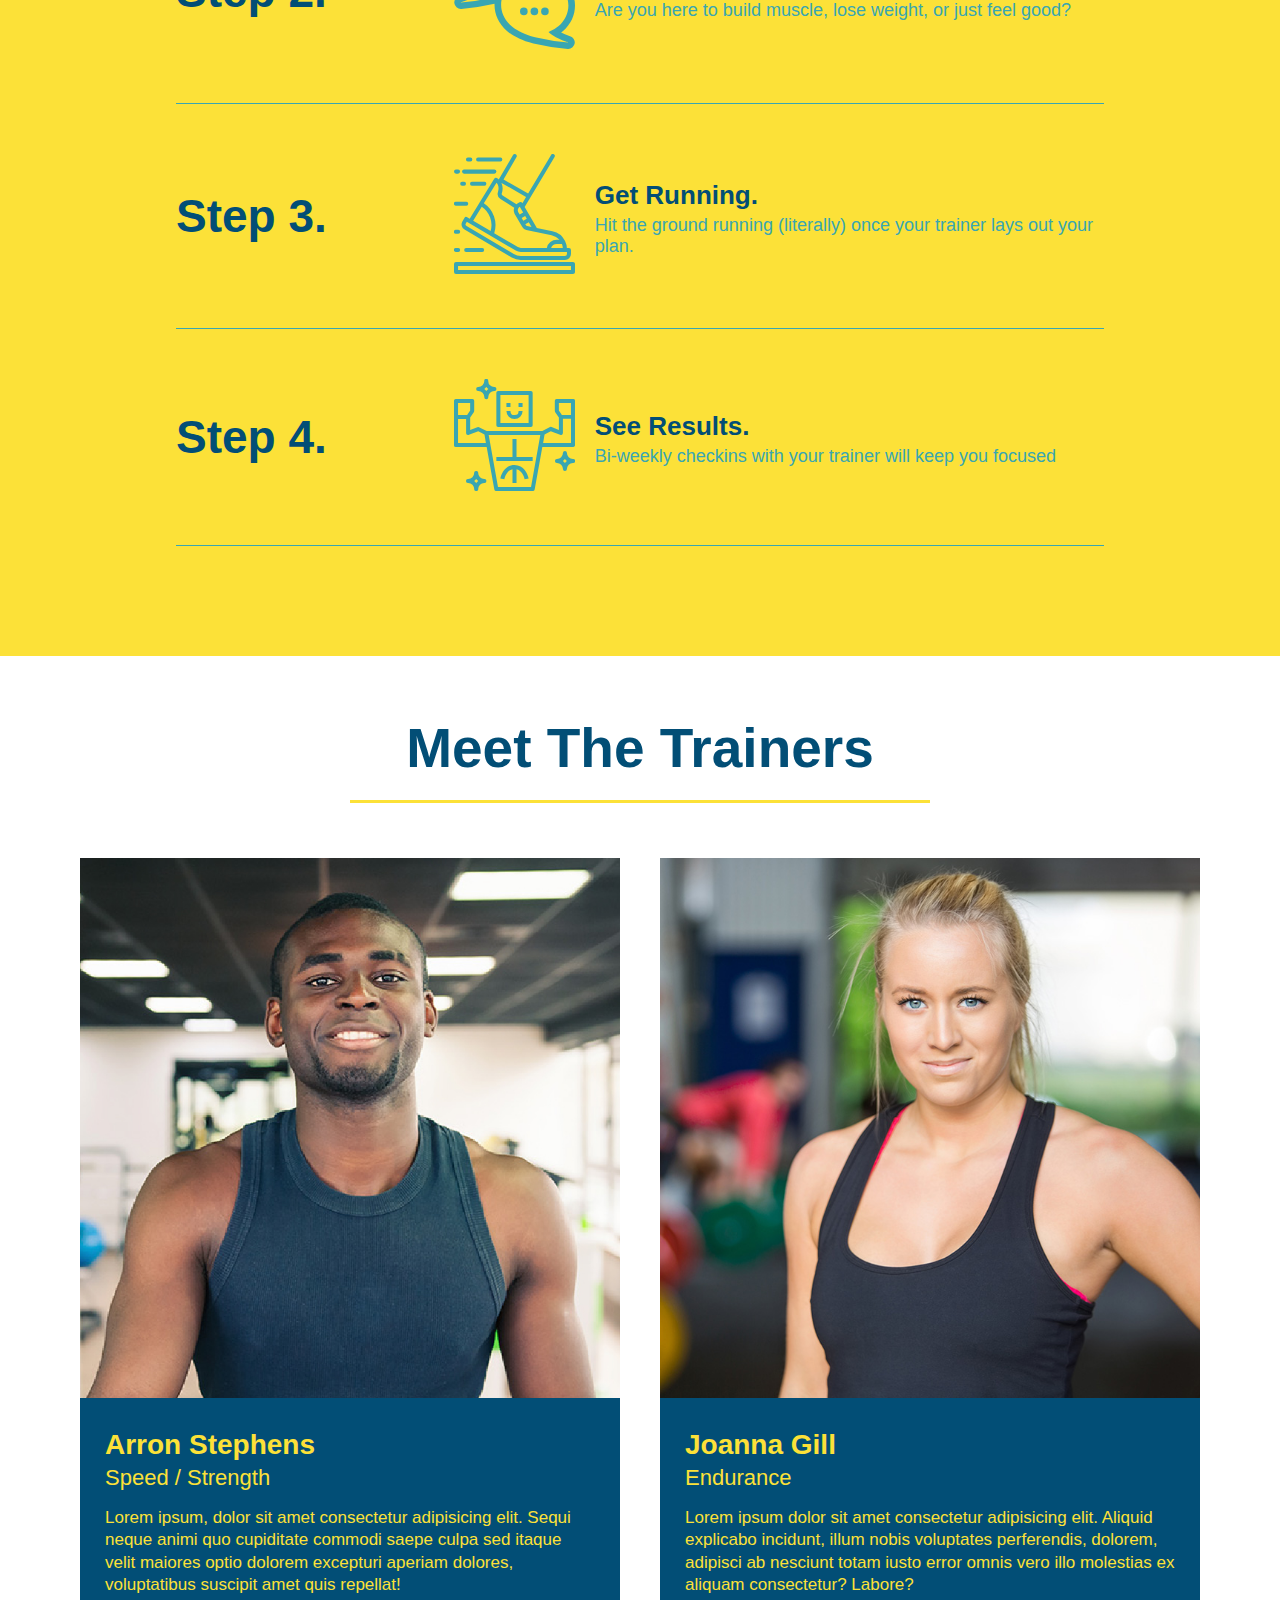
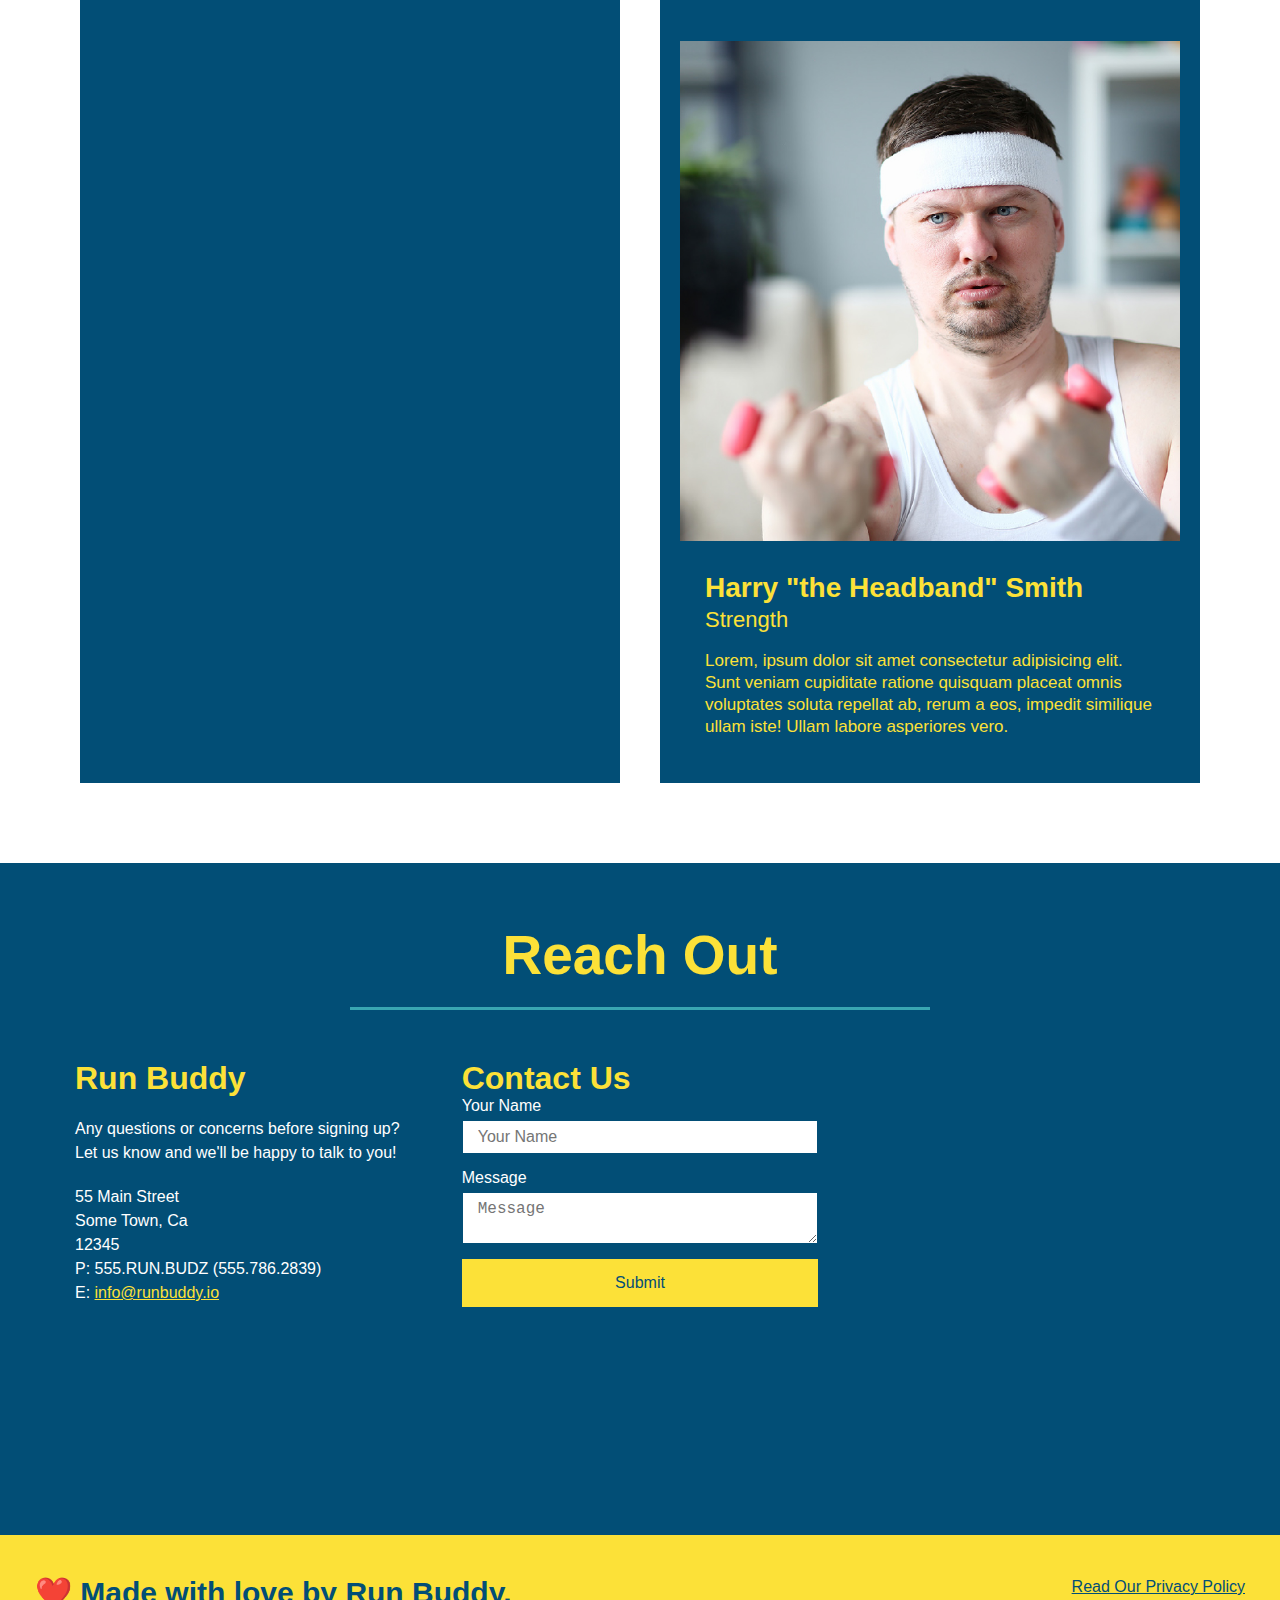
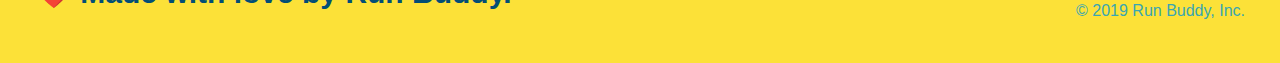
==== commit 6fd1bd67: "updated css" ====
--- a/index.html
+++ b/index.html
@@ -1,191 +1,193 @@
 <!DOCTYPE html>
 <html lang="en">
-
-<head>
-  <meta charset="UTF-8" />
-  <title>Run Buddy</title>
-  <link rel="stylesheet" href="./assets/css/style.css" />
-</head>
-
-<body>
-  <!-- navigation -->
-  <header>
-    <h1>
-      <a href="/">
-        RUN BUDDY
-      </a>
-    </h1>
-    <nav>
-      <!-- Unordered list element -->
-      <ul>
-        <!-- List item element-->
-        <li>
-          <!-- Anchor element -->
-          <a href="#what-we-do">What We Do</a>
-        </li>
-        <li>
-          <a href="#what-you-do">What You Do</a>
-        </li>
-        <li>
-          <a href="#your-trainers">Your Trainers</a>
-        </li>
-        <li>
-          <a href="#reach-out">Reach Out</a>
-        </li>
-      </ul>
-    </nav>
-  </header>
-
-  <!-- hero/jumbotron -->
-  <section class="hero">
-    <div class="hero-cta">
-      <h2>Start Building Habits.</h2>
-      <p>
-        seitan heirloom post-ironic pop-up iPhone mlkshk hella selfies fashion axe occupy readymade put a bird on it messenger bag Wes Anderson Schlitz plaid Bushwick church-key lo-fi skateboard slow-carb hashtag trust fund Williamsburg biodiesel fixie farm-to-table 8-bit banjo XOXO Banksy chillwave bicycle rights retro cliche tattooed bespoke irony mumblecore Shoreditch deep v polaroid McSweeney's bitters cray gentrify tofu Marfa you probably haven't heard of them yr banh mi asymmetrical art party selvage letterpress High Life.
-      </p>
-    </div>
-    <div class="hero-form">
-      <h3>Get Started Today</h3>
-      <p>Fill out this form and one of our trainers will schedule a consult</p>
-      <form>
-        <label for="name">Enter full name:</label>
-        <input type="text" placeholder="Your Name" name="name" id="name" class="form-input" />
-        <label for="email">Enter email address:</label>
-        <input type="text" placeholder="Email Address" name="email" id="email" class="form-input" />
-        <label for="phone">Enter a telephone number:</label>
-        <input type="text" placeholder="Phone Number" name="phone" id="phone" class="form-input" />
+  <head>
+    <meta charset="UTF-8" />
+    <title>Run Buddy</title>
+    <link rel="stylesheet" href="./assets/css/style.css" />
+  </head>
+  <body>
+    <!-- navigation -->
+    <header>
+      <h1>
+        <a href="/">
+          RUN BUDDY
+        </a>
+      </h1>
+      <nav>
+        <!-- Unordered list element -->
+        <ul>
+          <!-- List item element-->
+          <li>
+            <!-- Anchor element -->
+            <a href="#what-we-do">What We Do</a>
+          </li>
+          <li>
+            <a href="#what-you-do">What You Do</a>
+          </li>
+          <li>
+            <a href="#your-trainers">Your Trainers</a>
+          </li>
+          <li>
+            <a href="#reach-out">Reach Out</a>
+          </li>
+        </ul>
+      </nav>
+    </header>
+    <!--  end navigation -->
+
+    <!-- hero/jumbotron -->
+    <section class="hero">
+      <div class="hero-cta">
+        <h2>Start Building Habits.</h2>
         <p>
-          Have you worked out with a trainer before?
-          <input type="radio" name="trainer-confirm" id="trainer-yes" />
-          <label for="trainer-yes">Yes</label>
-          <input type="radio" name="trainer-confirm" id="trainer-no" />
-          <label for="trainer-no">No</label>
+          seitan heirloom post-ironic pop-up iPhone mlkshk hella selfies fashion axe occupy readymade put a bird on it messenger bag Wes Anderson Schlitz plaid Bushwick church-key lo-fi skateboard slow-carb hashtag trust fund Williamsburg biodiesel fixie farm-to-table 8-bit banjo XOXO Banksy chillwave bicycle rights retro cliche tattooed bespoke irony mumblecore Shoreditch deep v polaroid McSweeney's bitters cray gentrify tofu Marfa you probably haven't heard of them yr banh mi asymmetrical art party selvage letterpress High Life.
         </p>
+      </div>
+
+      <div class="hero-form">
+        <h3>Get Started Today</h3>
+        <p>Fill out this form and one of our trainers will schedule a consult</p>
+        <form>
+          <label for="name">Enter full name:</label>
+          <input type="text" placeholder="Your Name" name="name" id="name" class="form-input" />
+          <label for="email">Enter email address:</label>
+          <input type="text" placeholder="Email Address" name="email" id="email" class="form-input" />
+          <label for="phone">Enter a telephone number:</label>
+          <input type="text" placeholder="Phone Number" name="phone" id="phone" class="form-input" />
+          <p>
+            Have you worked out with a trainer before?
+            <input type="radio" name="trainer-confirm" id="trainer-yes" />
+            <label for="trainer-yes">Yes</label>
+            <input type="radio" name="trainer-confirm" id="trainer-no" />
+            <label for="trainer-no">No</label>
+          </p>
+          <p>
+            <label for="checkbox">
+              I acknowledge that I am at least 18 years of age.
+            </label>
+            <input type="checkbox" name="checkpoint1" id="checkbox" />
+          </p>
+          <button type="submit">
+            Get running!
+          </button>
+        </form>
+      </div>
+    </section>
+    <!-- end header -->
+
+    <!-- "what we do" section -->
+    <section id="what-we-do" class="intro">
+      <div class="flex-row">
+        <h2 class="section-title primary-border">
+          What We Do
+        </h2>
+      </div>
+      <div class="flex-row">
         <p>
-          <label for="checkbox">
-            I acknowledge that I am at least 18 years of age.
-          </label>
-          <input type="checkbox" name="checkpoint1" id="checkbox" />
+          butcher selfies chambray shabby chic gentrify readymade yr Echo Park XOXO Tumblr normcore Banksy direct trade Blue Bottle chillwave you probably haven't heard of them single-origin coffee Vice fanny pack fixie Odd Future Austin fingerstache pickled twee synth Wes Anderson Thundercats viral bitters flannel meggings narwhal Marfa Schlitz sustainable Intelligentsia umami deep v craft
         </p>
-        <button type="submit">
-          Get running!
-        </button>
-      </form>
-    </div>
-  </section>
-
-  <!-- "what we do" section -->
-  <section id="what-we-do" class="intro">
-  <!-- Wrap every h2 with a class of "section-title" in this div! -->
-  <div class="flex-row">
-    <h2 class="section-title primary-border">
-      What We Do
-    </h2>
-  </div>
-  <div class="flex-row">
-    <p>
-      butcher selfies chambray shabby chic gentrify readymade yr Echo Park XOXO Tumblr normcore Banksy direct trade Blue Bottle chillwave you probably haven't heard of them single-origin coffee Vice fanny pack fixie Odd Future Austin fingerstache pickled twee synth Wes Anderson Thundercats viral bitters flannel meggings narwhal Marfa Schlitz sustainable Intelligentsia umami deep v craft
-    </p>
-  </div>
-  </section>
-
-  <!-- "what you do" section -->
-  <section id="what-you-do" class="steps">
-    <h2 class="section-title secondary-border">What You Do</h2>
-
-    <div class="step">
-      <h3>Step 1.</h3>
-      <div class="step-info">
-        <div class="step-img">
-          <img src="./assets/images/step-1.svg" alt="" />
-        </div>
-        <div class="step-text">
-          <h4>Fill Out the Form Above</h4>
-          <p>You're already here, so why not?</p>
-        </div>
-      </div>
-    </div>
-  
-    <div class="step">
-      <h3>Step 2.</h3>
-      <div class="step-info">
-        <div class="step-img">
-          <img src="./assets/images/step-2.svg" alt="" />
-        </div>
-        <div class="step-text">
-          <h4>Consult with One of Our Trainers.</h4>
-          <p>Are you here to build muscle, lose weight, or just feel good?</p>
-        </div>
-      </div>
-    </div>
-  
-    <div class="step">
-      <h3>Step 3.</h3>
-      <div class="step-info">
-        <div class="step-img">
-          <img src="./assets/images/step-3.svg" alt="" />
-        </div>
-        <div class="step-text">
-          <h4>Get Running.</h4>
-          <p>Hit the ground running (literally) once your trainer lays out your plan.</p>
-        </div>
-      </div>
-    </div>
-  
-    <div class="step">
-      <h3>Step 4.</h3>
-      <div class="step-info">
-        <div class="step-img">
-          <img src="./assets/images/step-4.svg" alt="" />
-        </div>
-        <div class="step-text">
-          <h4>See Results.</h4>
-          <p>Bi-weekly checkins with your trainer will keep you focused</p>
-        </div>
-      </div>
-    </div>
-  </section>
-
-  <!-- "meet the trainers" section -->
-  <section id="your-trainers">
-    <div class="flex-row">
-      <h2 class="section-title primary-border">
-        Meet The Trainers
-      </h2>
-    </div>
-    
-    <!-- first trainer bio -->
-    <div class="trainers">
-      <article class="trainer">
-        <img src="./assets/images/trainer-1.jpg" alt="Arron Stephens in his workout clothes, ready to pump iron" />
-        <div class="trainer-bio">
-          <h3 class="trainer-name">Arron Stephens</h3>
-          <h4 class="trainer-role">Speed / Strength</h4>
-          <p>Lorem ipsum, dolor sit amet consectetur adipisicing elit. Sequi neque animi quo cupiditate commodi saepe culpa sed itaque velit maiores optio dolorem excepturi aperiam dolores, voluptatibus suscipit amet quis repellat!</p>
-        </div>
-      </article>
-
-      <artice class="trainer">
-        <img src="./assets/images/trainer-2.jpg" alt="Joanna Gill cooling off after a work out" />
-        <div class="trainer-bio">
-          <h3 class="trainer-name">Joanna Gill</h3>
-          <h4 class="trainer-role">Endurance</h4>
-          <p>Lorem ipsum dolor sit amet consectetur adipisicing elit. Aliquid explicabo incidunt, illum nobis voluptates perferendis, dolorem, adipisci ab nesciunt totam iusto error omnis vero illo molestias ex aliquam consectetur? Labore?</p>
+      </div>
+    </section>
+    <!-- end "what we do" section -->
+
+    <!-- "what you do" section -->
+    <section id="what-you-do" class="steps">
+      <div class="flex-row">
+        <h2 class="section-title secondary-border">
+          What You Do
+        </h2>
+      </div>
+      <div class="step">
+        <h3>Step 1.</h3>
+        <div class="step-info">
+          <div class="step-img">
+            <img src="./assets/images/step-1.svg" alt="" />
+          </div>
+          <div class="step-text">
+            <h4>Fill Out the Form Above</h4>
+            <p>You're already here, so why not?</p>
+          </div>
+        </div>
+      </div>
+      <div class="step">
+        <h3>Step 2.</h3>
+        <div class="step-info">
+          <div class="step-img">
+            <img src="./assets/images/step-2.svg" alt="" />
+          </div>
+          <div class="step-text">
+            <h4>Consult with One of Our Trainers.</h4>
+            <p>Are you here to build muscle, lose weight, or just feel good?</p>
+          </div>
+        </div>
+      </div>
+      <div class="step">
+        <h3>Step 3.</h3>
+        <div class="step-info">
+          <div class="step-img">
+            <img src="./assets/images/step-3.svg" alt="" />
+          </div>
+          <div class="step-text">
+            <h4>Get Running.</h4>
+            <p>Hit the ground running (literally) once your trainer lays out your plan.</p>
+          </div>
+        </div>
+      </div>
+      <div class="step">
+        <h3>Step 4.</h3>
+        <div class="step-info">
+          <div class="step-img">
+            <img src="./assets/images/step-4.svg" alt="" />
+          </div>
+          <div class="step-text">
+            <h4>See Results.</h4>
+            <p>Bi-weekly checkins with your trainer will keep you focused</p>
+          </div>
+        </div>
+      </div>
+    </section>
+    <!-- "what you do" end -->
+
+    <!-- "meet the trainers" section -->
+    <section id="your-trainers">
+      <div class="flex-row">
+        <h2 class="section-title primary-border">
+          Meet The Trainers
+        </h2>
+      </div>
+
+      <!-- first trainer bio -->
+      <div class="trainers">
+        <article class="trainer">
+          <img src="./assets/images/trainer-1.jpg" alt="Arron Stephens in his workout clothes, ready to pump iron" />
+          <div class="trainer-bio">
+            <h3 class="trainer-name">Arron Stephens</h3>
+            <h4 class="trainer-role">Speed / Strength</h4>
+            <p>Lorem ipsum, dolor sit amet consectetur adipisicing elit. Sequi neque animi quo cupiditate commodi saepe culpa sed itaque velit maiores optio dolorem excepturi aperiam dolores, voluptatibus suscipit amet quis repellat!</p>
           </div>
         </article>
 
-      <!-- third trainer bio -->
-      <article class="trainer">
-        <img src="./assets/images/trainer-3.jpg" alt="Harry Smith wearing a headband and lifting comically small pink weights" />
-        <div class="trainer-bio">
-          <h3 class="trainer-name">Harry "the Headband" Smith</h3>
-          <h4 class="trainer-role">Strength</h4>
-          <p>Lorem, ipsum dolor sit amet consectetur adipisicing elit. Sunt veniam cupiditate ratione quisquam placeat omnis voluptates soluta repellat ab, rerum a eos, impedit similique ullam iste! Ullam labore asperiores vero.</p>
-        </div>
-      </article>
-    </div>
-  </section>
-  <!-- "meet the trainers" end-->
+        <artice class="trainer">
+          <img src="./assets/images/trainer-2.jpg" alt="Joanna Gill cooling off after a work out" />
+          <div class="trainer-bio">
+            <h3 class="trainer-name">Joanna Gill</h3>
+            <h4 class="trainer-role">Endurance</h4>
+            <p>Lorem ipsum dolor sit amet consectetur adipisicing elit. Aliquid explicabo incidunt, illum nobis voluptates perferendis, dolorem, adipisci ab nesciunt totam iusto error omnis vero illo molestias ex aliquam consectetur? Labore?</p>
+            </div>
+          </article>
+
+        <article class="trainer">
+          <img src="./assets/images/trainer-3.jpg" alt="Harry Smith wearing a headband and lifting comically small pink weights" />
+          <div class="trainer-bio">
+            <h3 class="trainer-name">Harry "the Headband" Smith</h3>
+            <h4 class="trainer-role">Strength</h4>
+            <p>Lorem, ipsum dolor sit amet consectetur adipisicing elit. Sunt veniam cupiditate ratione quisquam placeat omnis voluptates soluta repellat ab, rerum a eos, impedit similique ullam iste! Ullam labore asperiores vero.</p>
+          </div>
+        </article>
+      </div>
+    </section>
+    <!-- "meet the trainers" end-->
+      
 
   <!-- "reach out" section -->
   <section id="reach-out" class="contact">
@@ -243,6 +245,6 @@
       &copy; 2019 Run Buddy, Inc.
     </div>
   </footer>
-</body>
-
+  <!-- footer end -->
+ </body>
 </html>--- a/assets/css/style.css
+++ b/assets/css/style.css
@@ -1,7 +1,7 @@
 * {
+  box-sizing: border-box;
   margin: 0;
   padding: 0;
-  box-sizing: border-box;
 }
 
 body {
@@ -21,9 +21,9 @@
 
 header h1 {
   font-weight: bold;
+  margin: 0;
   font-size: 36px;
   color: #fce138;
-  margin: 0;
 }
 
 header a {
@@ -51,13 +51,15 @@
 
 /*Header /Navbar Styles End */
 
+/* Footer Styles Start */
+
 footer {
   background: #fce138;
-  width: 100%;
   padding: 40px 35px;
   display: flex;
   justify-content: space-between;
   flex-wrap: wrap;
+  width: 100%;
 }
 
 footer h2 {
@@ -153,8 +155,8 @@
 /* Section Title Styles Start */
 .section-title {
   font-size: 55px;
-  color: #024e76;
   border-bottom: 3px solid;
+  color: #024e76;
   padding-bottom: 20px;
   text-align: center;
   margin: 0 auto 35px auto;
@@ -177,8 +179,8 @@
   line-height: 1.7;
   color: #39a6b2;
   width: 80%;
+  margin: 0 auto;
   font-size: 20px;
-  margin: 0 auto;
   text-align: center;
 }
 
@@ -187,7 +189,7 @@
 /* What You Do Styles Start */
 
 .steps {
-  background-color: #fce138;
+  background: #fce138;
 }
 
 .step {
@@ -214,6 +216,15 @@
   align-items: center;
 }
 
+.step-img {
+  flex: 1 12%;
+  margin-right: 20px;
+}
+
+.step-img img {
+  max-width: 100%;
+}
+
 .step-text {
   flex: 12;
 }
@@ -229,14 +240,6 @@
   color: #024e76;
 }
 
-.step-img {
-  flex: 1 12%;
-  margin-right: 20px;
-}
-
-.step-img img {
-  max-width: 100%
-}
 
 /* What You Do Styles End */
 
@@ -252,9 +255,9 @@
 
 .trainer {
   margin: 20px;
+  flex: 1;
   background: #024e76;
   color: #fce138;
-  flex: 1;
 }
 
 .trainer img {
@@ -341,7 +344,7 @@
   color: #024e76;
   text-align: center;
   padding: 15px 0;
-  font-size: 16px
+  font-size: 16px;
 }
 
 .contact-info a {
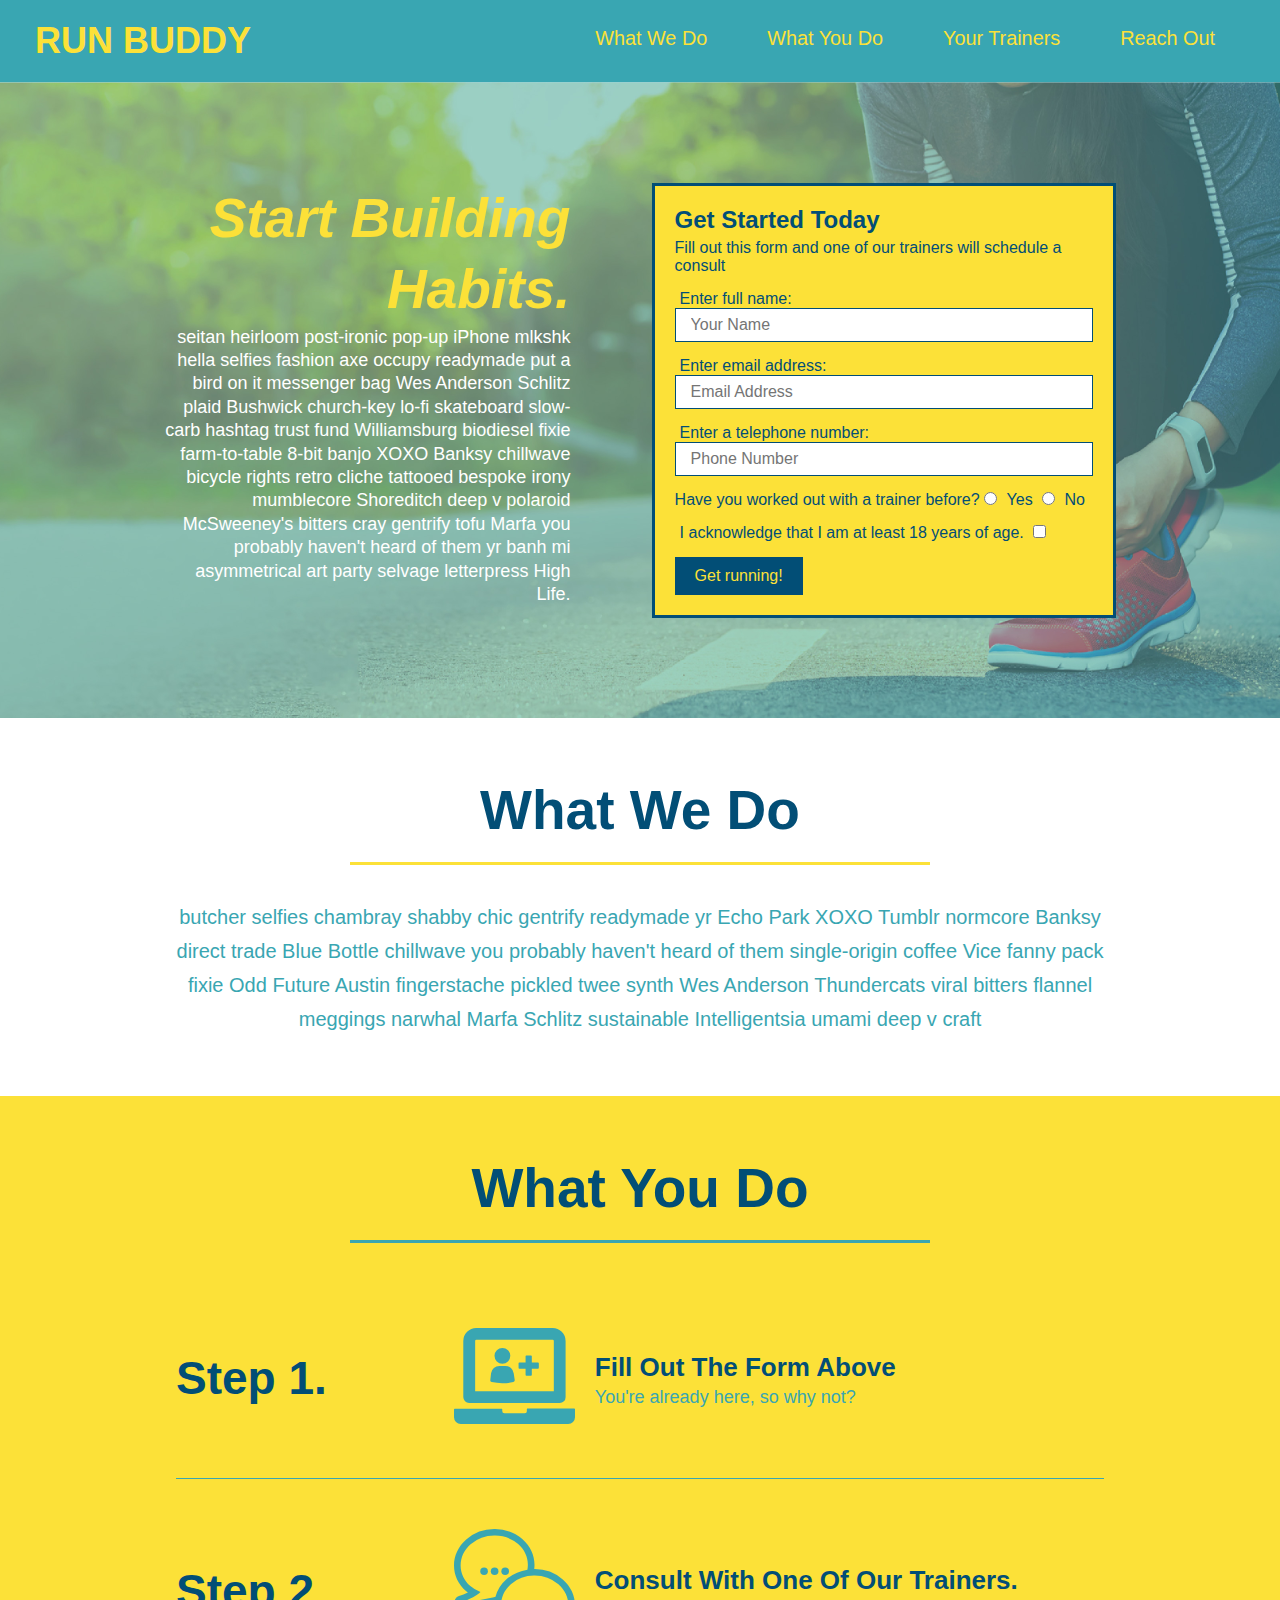
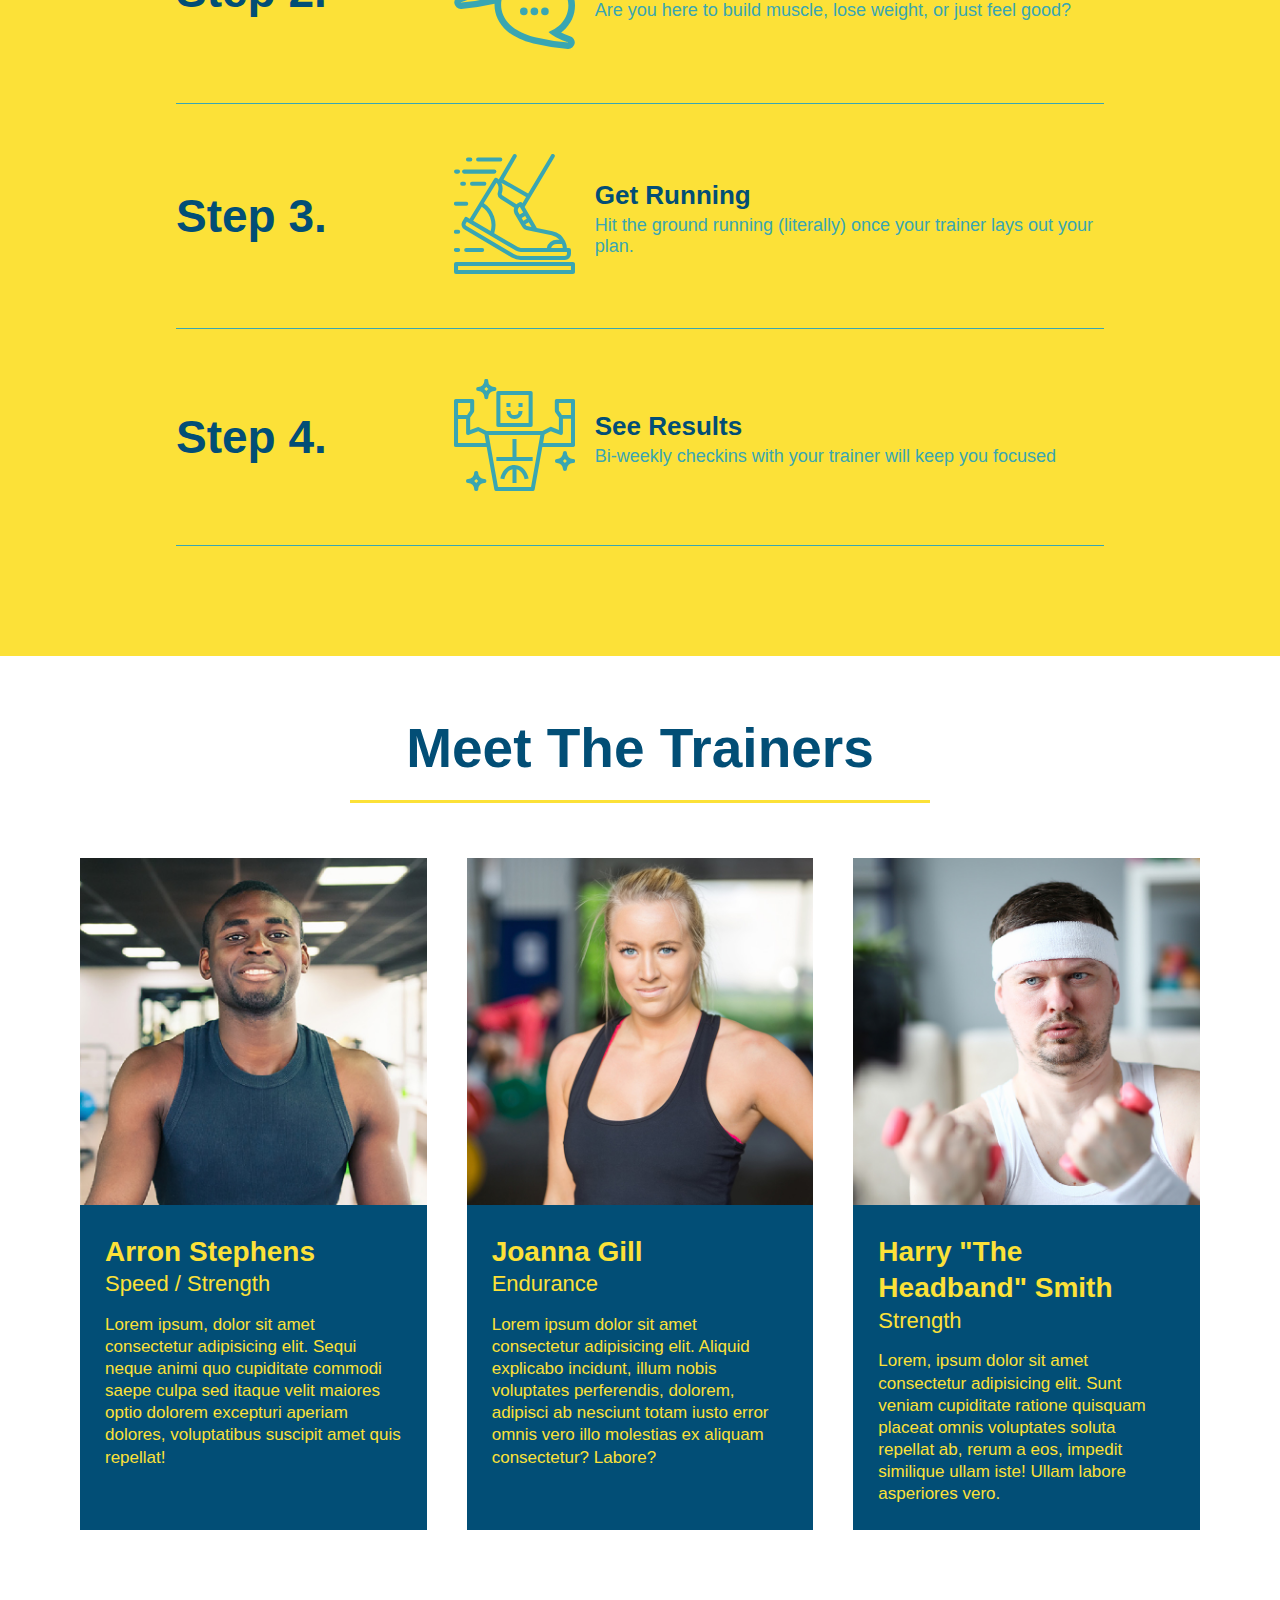
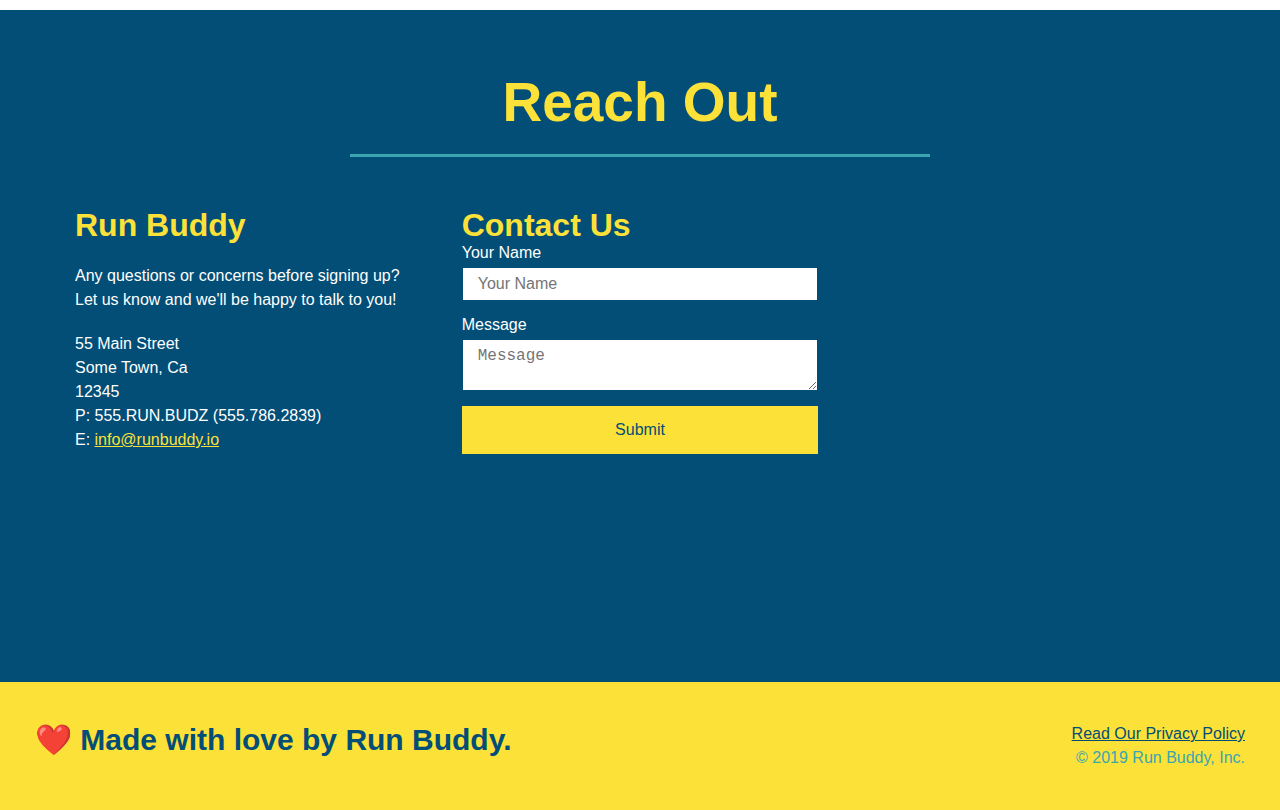
==== commit 3d9c5222: "updated html and css" ====
--- a/index.html
+++ b/index.html
@@ -2,8 +2,8 @@
 <html lang="en">
   <head>
     <meta charset="UTF-8" />
+    <link rel="stylesheet" href="./assets/css/style.css" />
     <title>Run Buddy</title>
-    <link rel="stylesheet" href="./assets/css/style.css" />
   </head>
   <body>
     <!-- navigation -->
@@ -49,11 +49,11 @@
         <p>Fill out this form and one of our trainers will schedule a consult</p>
         <form>
           <label for="name">Enter full name:</label>
-          <input type="text" placeholder="Your Name" name="name" id="name" class="form-input" />
+          <input type="text" placeholder="Your Name" id="name" name="name" class="form-input" />
           <label for="email">Enter email address:</label>
-          <input type="text" placeholder="Email Address" name="email" id="email" class="form-input" />
+          <input type="email" placeholder="Email Address" id="email" name="email" class="form-input" />
           <label for="phone">Enter a telephone number:</label>
-          <input type="text" placeholder="Phone Number" name="phone" id="phone" class="form-input" />
+          <input type="tel" placeholder="Phone Number" name="phone" id="phone" class="form-input" />
           <p>
             Have you worked out with a trainer before?
             <input type="radio" name="trainer-confirm" id="trainer-yes" />
@@ -104,7 +104,7 @@
             <img src="./assets/images/step-1.svg" alt="" />
           </div>
           <div class="step-text">
-            <h4>Fill Out the Form Above</h4>
+            <h4>Fill Out The Form Above</h4>
             <p>You're already here, so why not?</p>
           </div>
         </div>
@@ -116,7 +116,7 @@
             <img src="./assets/images/step-2.svg" alt="" />
           </div>
           <div class="step-text">
-            <h4>Consult with One of Our Trainers.</h4>
+            <h4>Consult With One Of Our Trainers.</h4>
             <p>Are you here to build muscle, lose weight, or just feel good?</p>
           </div>
         </div>
@@ -128,7 +128,7 @@
             <img src="./assets/images/step-3.svg" alt="" />
           </div>
           <div class="step-text">
-            <h4>Get Running.</h4>
+            <h4>Get Running</h4>
             <p>Hit the ground running (literally) once your trainer lays out your plan.</p>
           </div>
         </div>
@@ -140,7 +140,7 @@
             <img src="./assets/images/step-4.svg" alt="" />
           </div>
           <div class="step-text">
-            <h4>See Results.</h4>
+            <h4>See Results</h4>
             <p>Bi-weekly checkins with your trainer will keep you focused</p>
           </div>
         </div>
@@ -167,7 +167,7 @@
           </div>
         </article>
 
-        <artice class="trainer">
+        <article class="trainer">
           <img src="./assets/images/trainer-2.jpg" alt="Joanna Gill cooling off after a work out" />
           <div class="trainer-bio">
             <h3 class="trainer-name">Joanna Gill</h3>
@@ -179,7 +179,7 @@
         <article class="trainer">
           <img src="./assets/images/trainer-3.jpg" alt="Harry Smith wearing a headband and lifting comically small pink weights" />
           <div class="trainer-bio">
-            <h3 class="trainer-name">Harry "the Headband" Smith</h3>
+            <h3 class="trainer-name">Harry "The Headband" Smith</h3>
             <h4 class="trainer-role">Strength</h4>
             <p>Lorem, ipsum dolor sit amet consectetur adipisicing elit. Sunt veniam cupiditate ratione quisquam placeat omnis voluptates soluta repellat ab, rerum a eos, impedit similique ullam iste! Ullam labore asperiores vero.</p>
           </div>
@@ -241,7 +241,7 @@
   <footer>
     <h2>❤️ Made with love by Run Buddy.</h2>
     <div>
-      <a href="./privacy-policy.html">Read Our Privacy Policy</a><br />
+      <a href="./privacy-policy.html">Read Our Privacy Policy</a><br/>
       &copy; 2019 Run Buddy, Inc.
     </div>
   </footer>
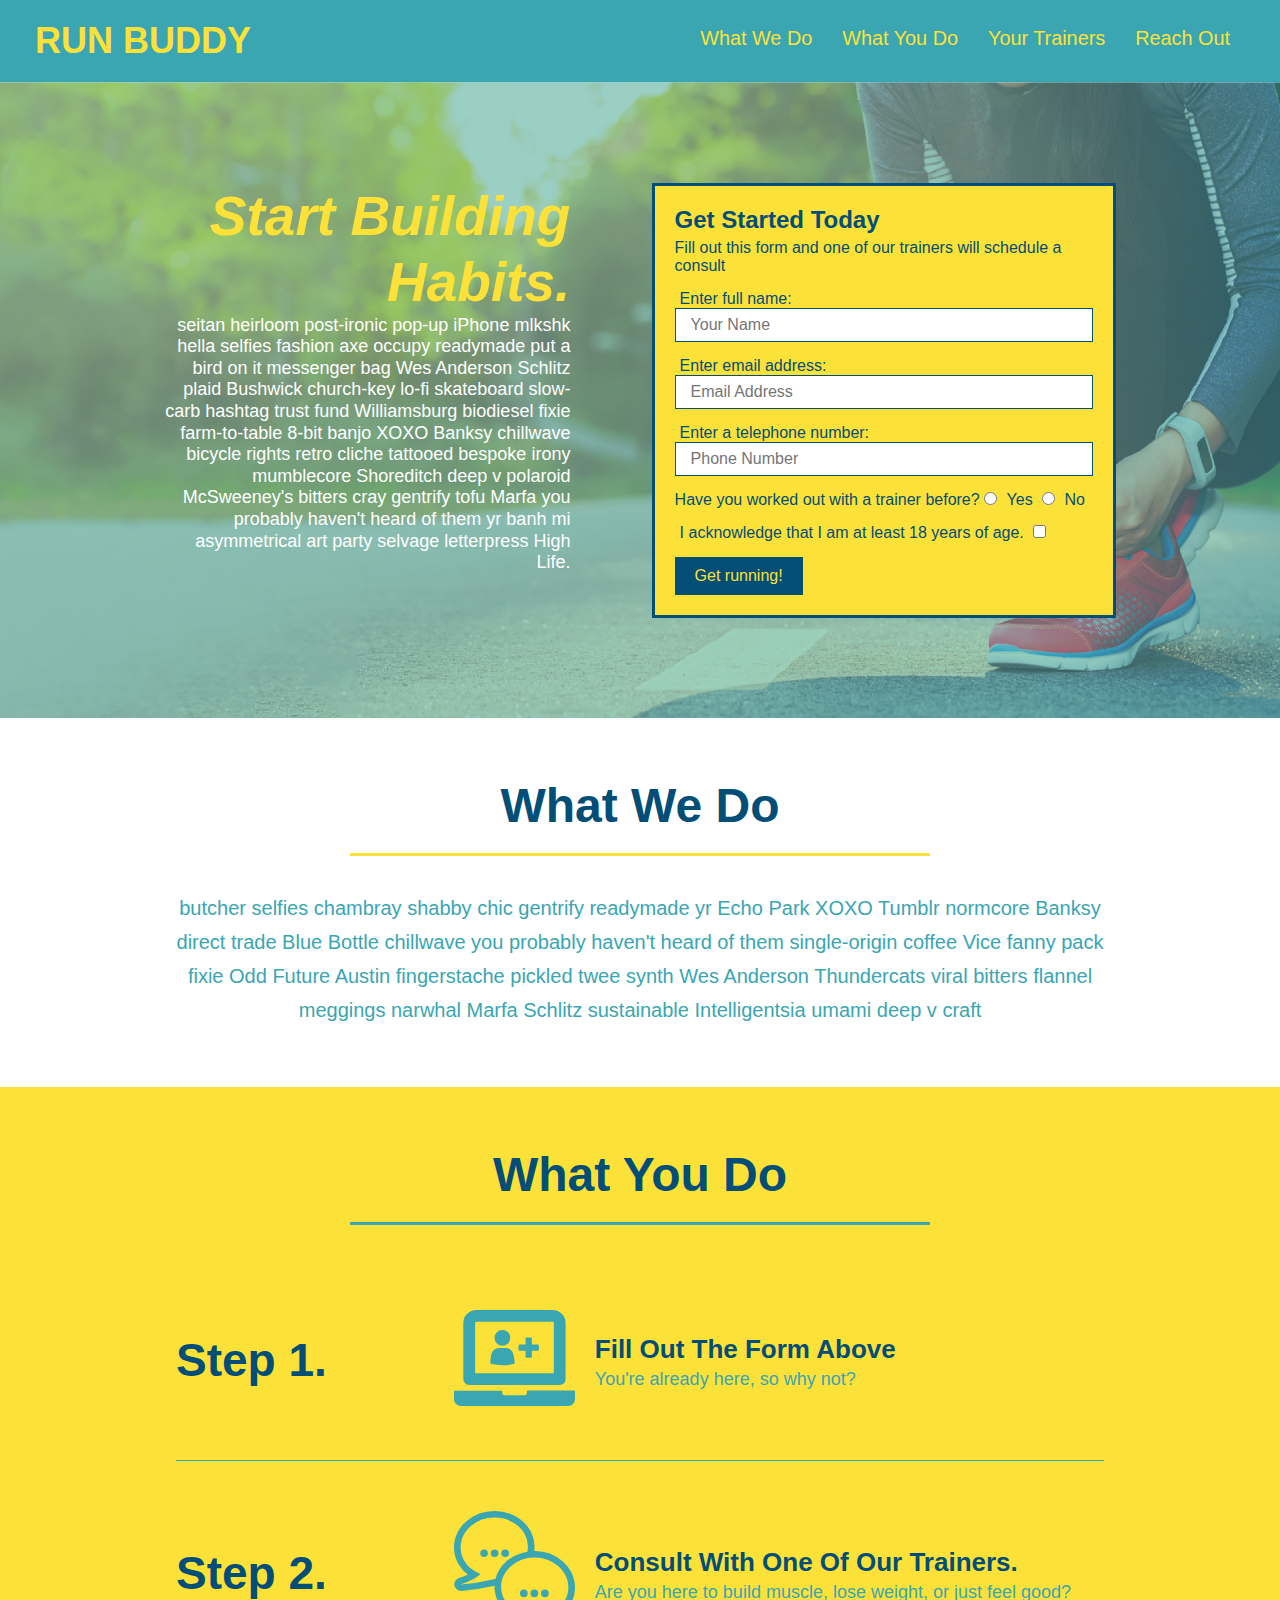
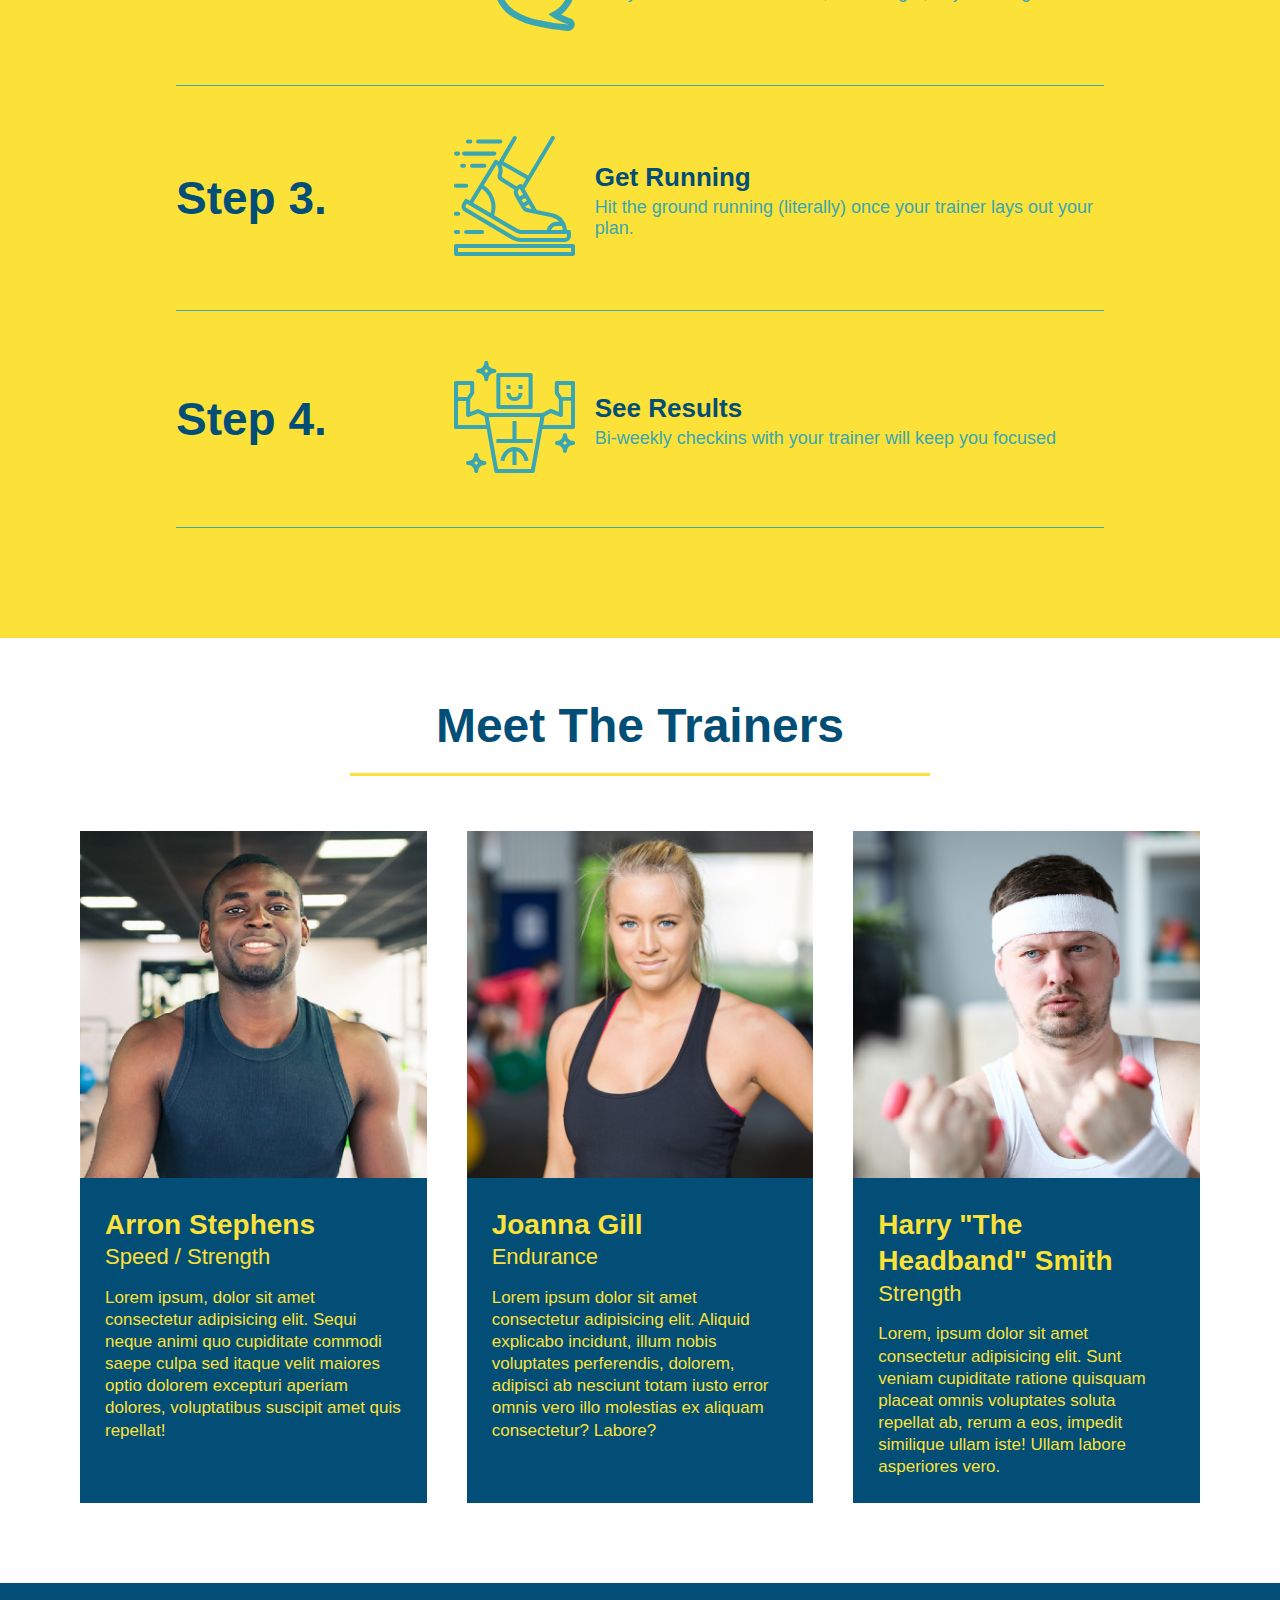
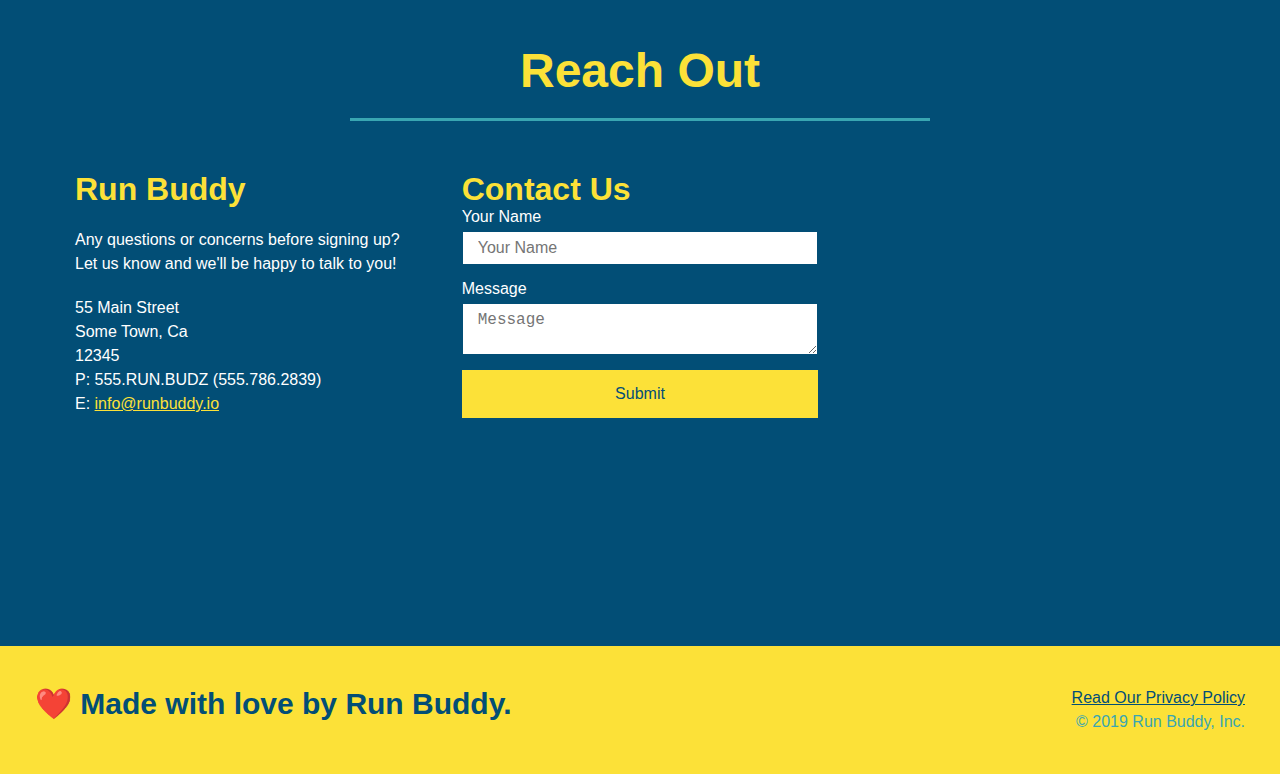
==== commit 7bc53050: "adding media queries" ====
--- a/index.html
+++ b/index.html
@@ -2,6 +2,7 @@
 <html lang="en">
   <head>
     <meta charset="UTF-8" />
+    <meta>
     <link rel="stylesheet" href="./assets/css/style.css" />
     <title>Run Buddy</title>
   </head>
--- a/assets/css/style.css
+++ b/assets/css/style.css
@@ -44,7 +44,7 @@
 }
 
 header nav ul li a {
-  margin: 0 30px;
+  padding: 10px 15px;
   font-weight: lighter;
   font-size: 1.55vw;
 }
@@ -93,6 +93,7 @@
   display: flex;
   justify-content: center;
   flex-wrap: wrap;
+  align-items: flex-start;
 }
 /* Hero Style End */
 
@@ -102,7 +103,7 @@
   margin: 3.5%;
   color: #fff;
   font-size: 18px;
-  line-height: 1.3;
+  line-height: 1.2;
 }
 
 .hero-cta h2 {
@@ -154,7 +155,7 @@
 
 /* Section Title Styles Start */
 .section-title {
-  font-size: 55px;
+  font-size: 48px;
   border-bottom: 3px solid;
   color: #024e76;
   padding-bottom: 20px;
@@ -365,4 +366,19 @@
 
 .flex-row {
   display: flex;
+}
+
+/* Media Query For sSmaller Desktop Screens And Smaller */
+@media screen and (max-width: 980px) {
+  
+}
+
+/* Media Query For Tablets And Smaller */
+@media screen and (max-width: 768px) {
+ 
+}
+
+/* Media Query For Mobile Phones And Smaller */
+@media screen and (max-width: 575px) {
+  
 }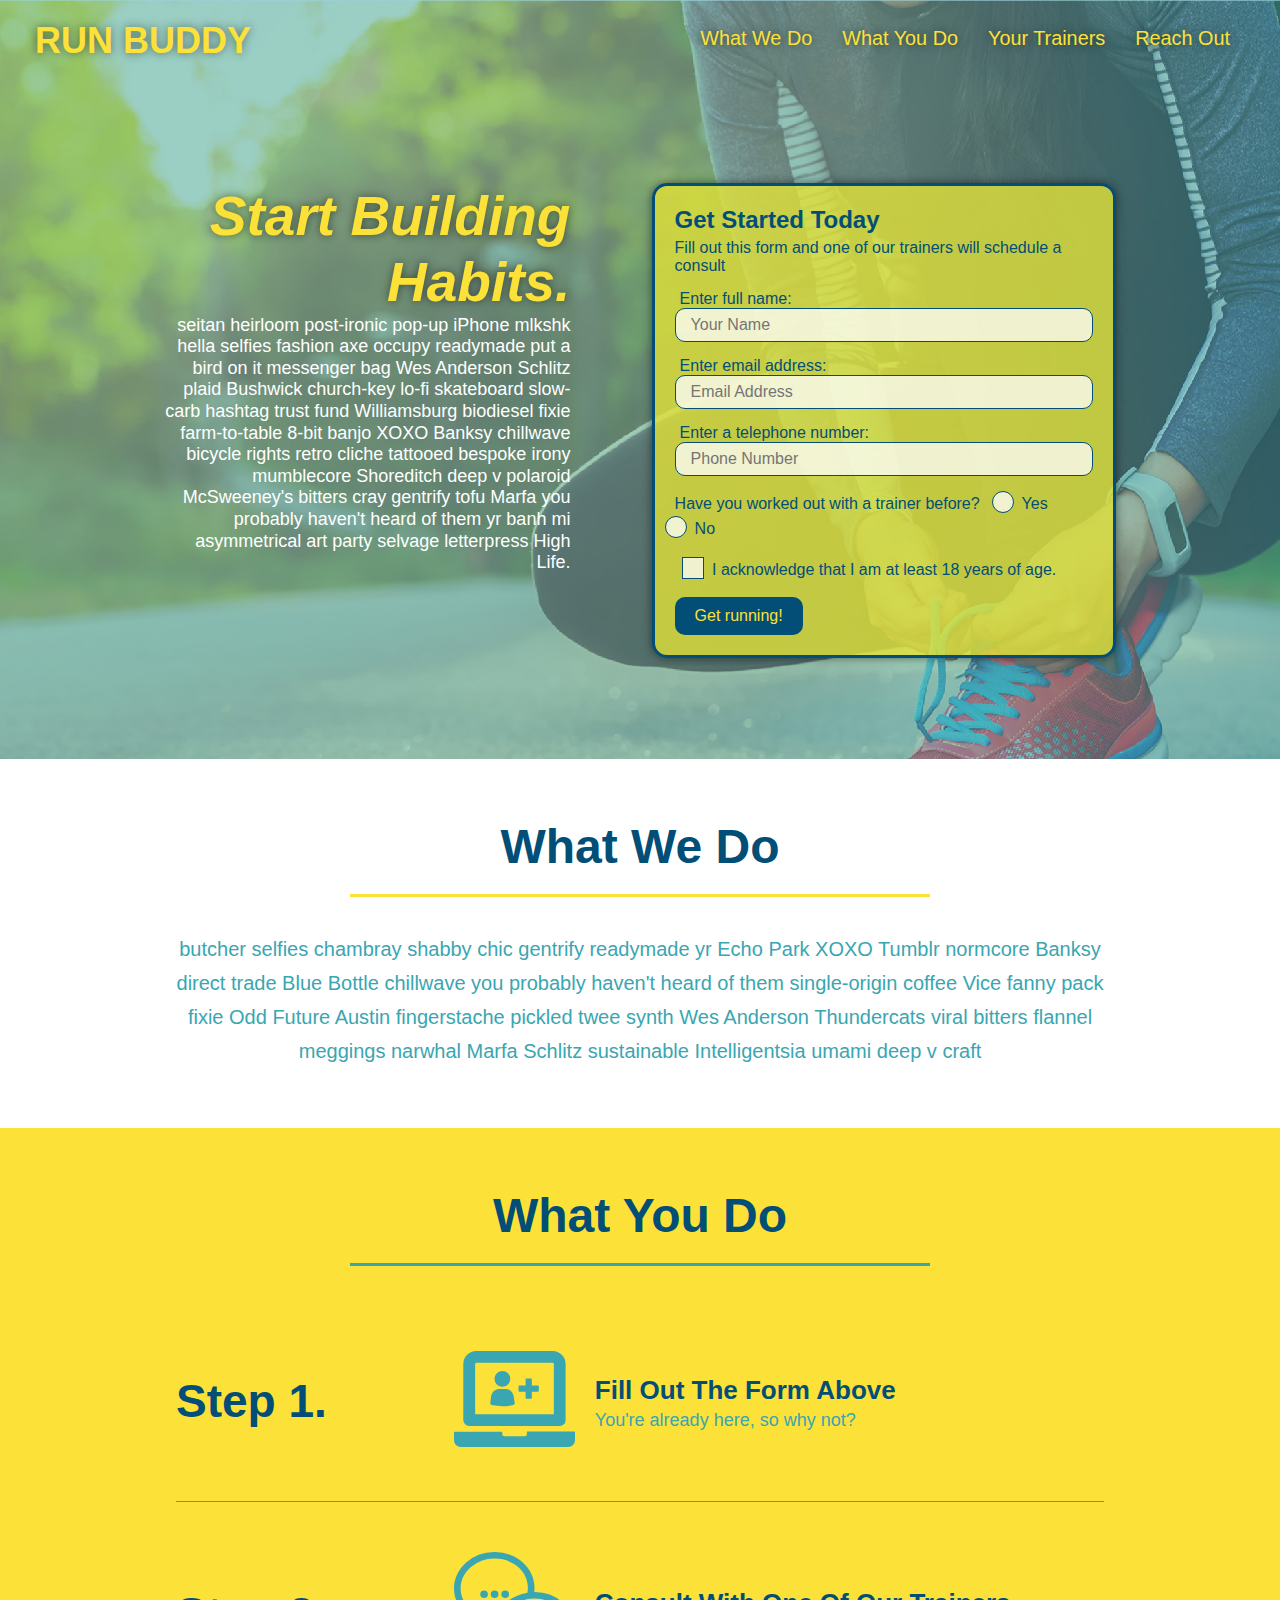
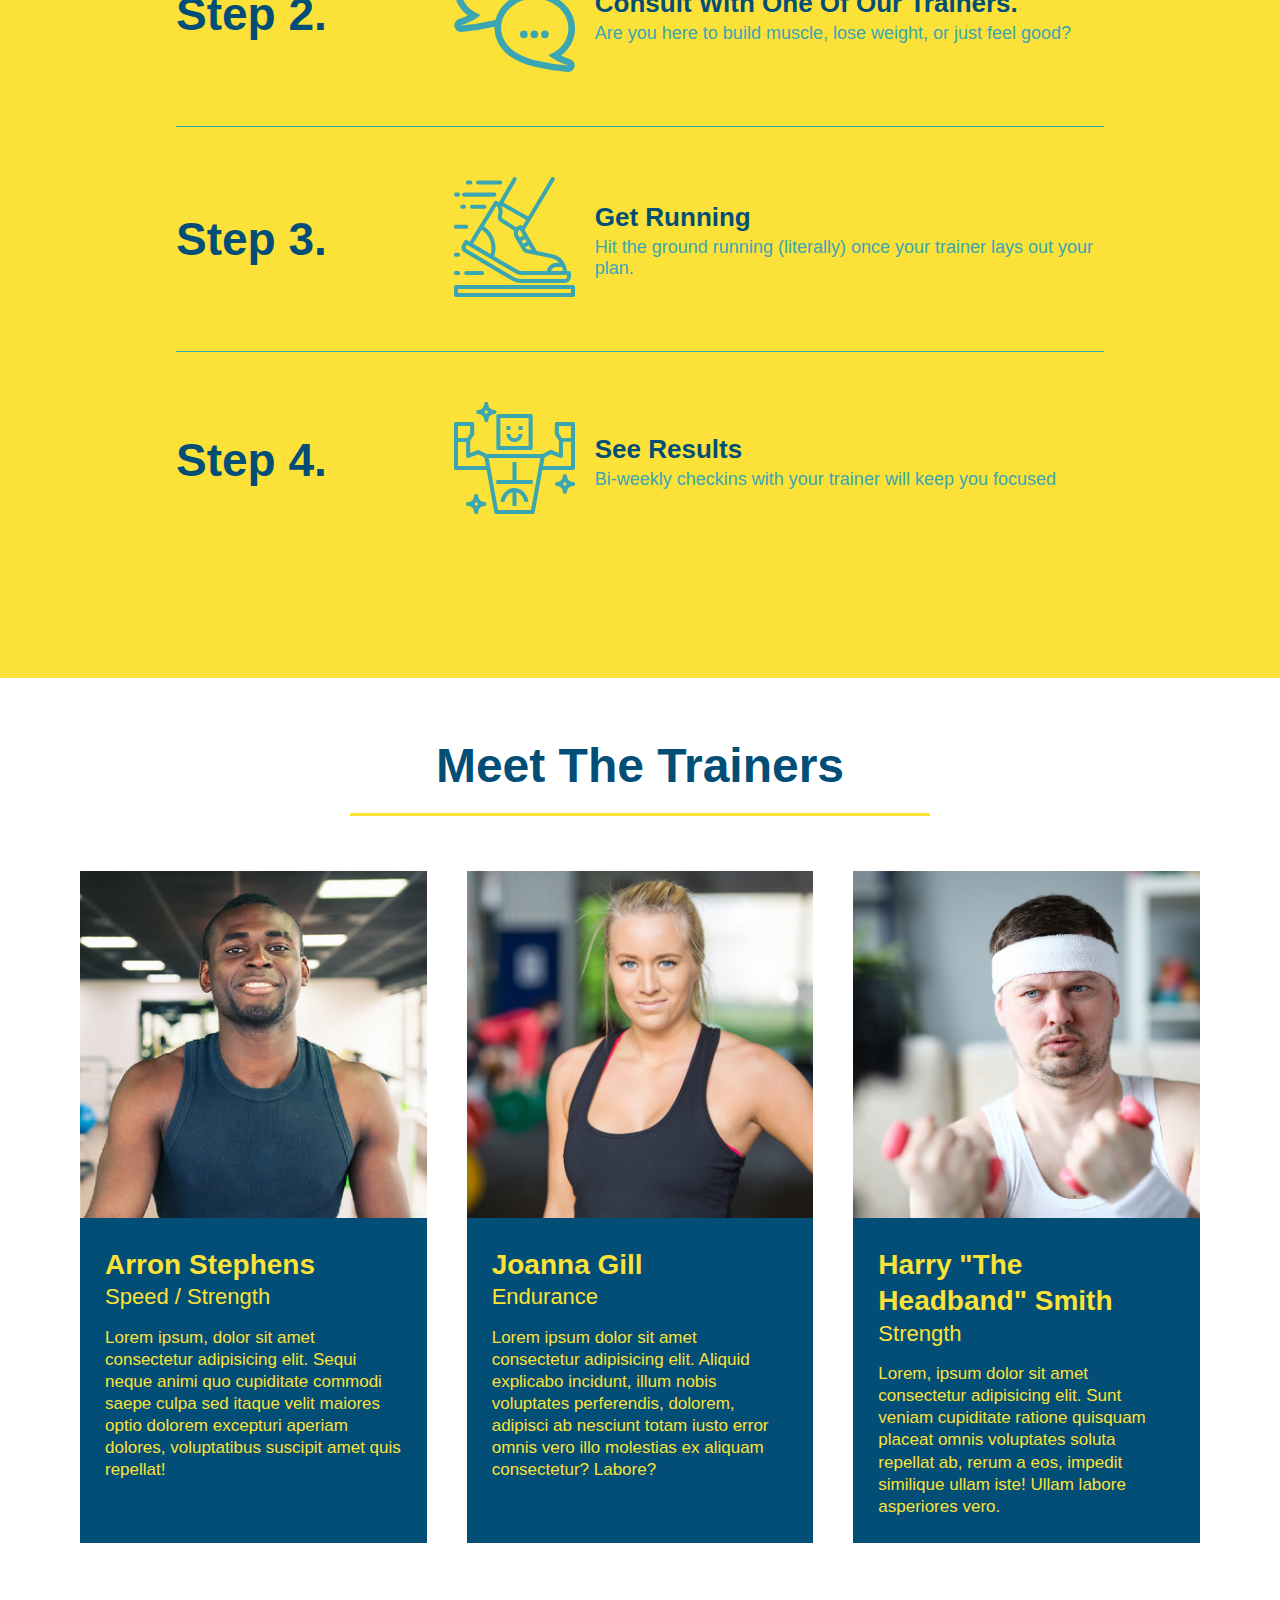
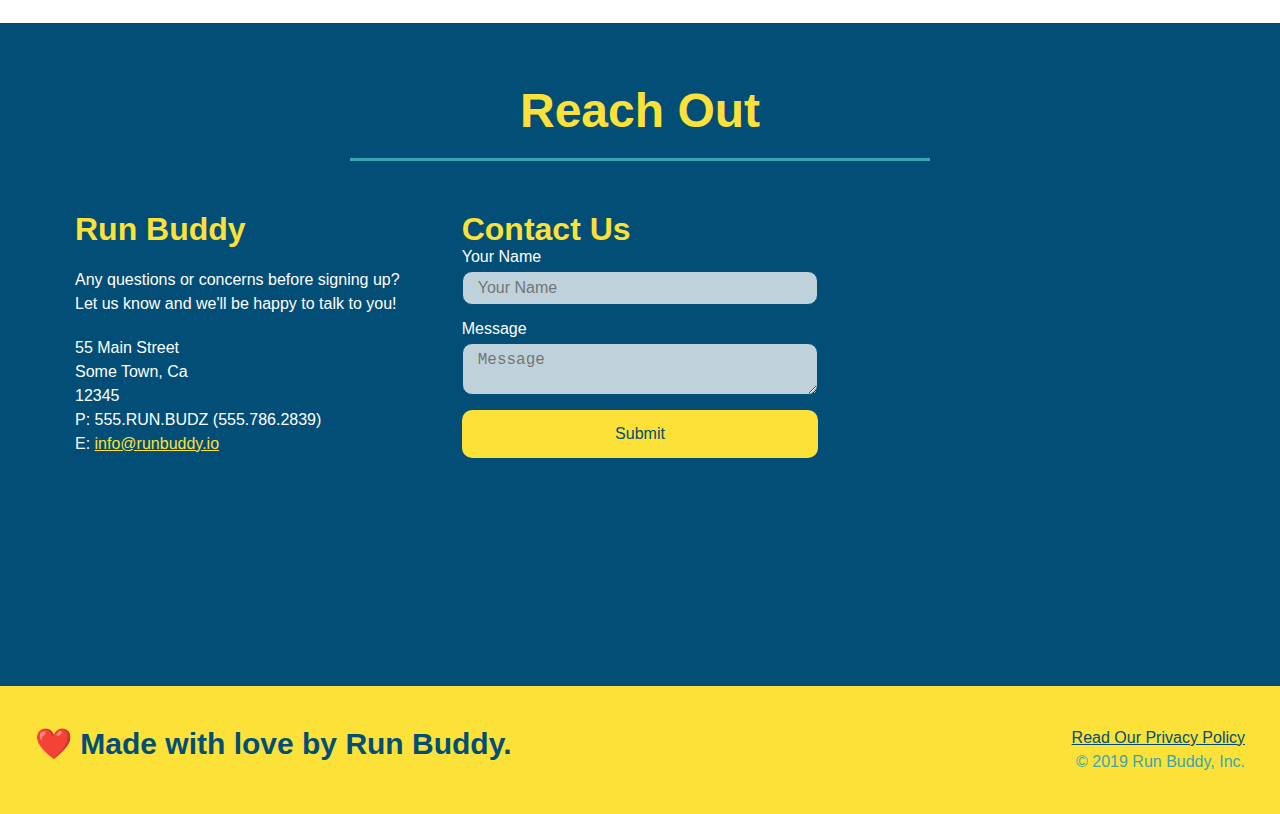
==== commit 9e659f95: "Merge pull request #5 from brianlockerbie/develop" ====
--- a/index.html
+++ b/index.html
@@ -2,7 +2,7 @@
 <html lang="en">
   <head>
     <meta charset="UTF-8" />
-    <meta>
+    <meta name="viewport" content="width=device-width, initial-scale=1.0" />
     <link rel="stylesheet" href="./assets/css/style.css" />
     <title>Run Buddy</title>
   </head>
@@ -57,16 +57,20 @@
           <input type="tel" placeholder="Phone Number" name="phone" id="phone" class="form-input" />
           <p>
             Have you worked out with a trainer before?
-            <input type="radio" name="trainer-confirm" id="trainer-yes" />
-            <label for="trainer-yes">Yes</label>
-            <input type="radio" name="trainer-confirm" id="trainer-no" />
-            <label for="trainer-no">No</label>
+            <span class="radio-wrapper">
+              <input type="radio" name="trainer-confirm" id="trainer-yes" />
+              <label for="trainer-yes">Yes</label>
+            </span>
+            <span class="radio-wrapper">
+              <input type="radio" name="trainer-confirm" id="trainer-no" />
+              <label for="trainer-no">No</label>
+            </span>
           </p>
           <p>
-            <label for="checkbox">
-              I acknowledge that I am at least 18 years of age.
-            </label>
-            <input type="checkbox" name="checkpoint1" id="checkbox" />
+            <span class="checkbox-wrapper">
+              <input type="checkbox" name="age-confirm" id="checkbox" />
+              <label for="checkbox">I acknowledge that I am at least 18 years of age.</label>
+            </span>
           </p>
           <button type="submit">
             Get running!
--- a/assets/css/style.css
+++ b/assets/css/style.css
@@ -4,8 +4,14 @@
   padding: 0;
 }
 
+:root {
+  --primary-color: #fce138;
+  --secondary-color: #024e76;
+  --tertiary-color: #39a6b2;
+}
+
 body {
-  color: #39a6b2;
+  color: var(--tertiary-color);
   font-family: Helvetica, Arial, sans-serif;
 }
 
@@ -13,22 +19,31 @@
 
 header {
   padding: 20px 35px;
-  background-color: #39a6b2;
+  background-color: var(--tertiary-color);
+  background-image: url('../images/hero-bg.jpg');
+  background-size: cover;
+  background-attachment: fixed;
+  background-position: 80%;
   display: flex;
   justify-content: space-between;
   flex-wrap: wrap;
+  position: sticky;
+  position: -webkit-sticky;
+  top: 0;
+  z-index: 9999;
 }
 
 header h1 {
   font-weight: bold;
   margin: 0;
   font-size: 36px;
-  color: #fce138;
+  color: var(--primary-color);
+  text-shadow: 0 0 10px rgba(0, 0, 0, 0.5);
 }
 
 header a {
   text-decoration: none;
-  color: #fce138;
+  color: var(--primary-color);
 }
 
 header nav {
@@ -47,6 +62,14 @@
   padding: 10px 15px;
   font-weight: lighter;
   font-size: 1.55vw;
+  text-shadow: 0 0 10px rgba(0, 0, 0, 0.5);
+}
+
+header nav ul li a:hover {
+  background: var(--primary-color);
+  color: var(--secondary-color);
+  border-radius: 15px;
+  text-shadow: none;
 }
 
 /*Header /Navbar Styles End */
@@ -54,7 +77,7 @@
 /* Footer Styles Start */
 
 footer {
-  background: #fce138;
+  background: var(--primary-color);
   padding: 40px 35px;
   display: flex;
   justify-content: space-between;
@@ -63,7 +86,7 @@
 }
 
 footer h2 {
-  color: #024e76;
+  color: var(--secondary-color);
   font-size: 30px;
   margin: 0;
 }
@@ -74,7 +97,7 @@
 }
 
 footer a {
-  color: #024e76;
+  color: var(--secondary-color);
 }
 
 /*End Footer Styles */
@@ -90,6 +113,8 @@
   background-image: url('../images/hero-bg.jpg');
   background-size: cover;
   background-position: center;
+  background-attachment: fixed;
+  background-position: 80%;
   display: flex;
   justify-content: center;
   flex-wrap: wrap;
@@ -109,16 +134,19 @@
 .hero-cta h2 {
   font-style: italic;
   font-size: 55px;
-  color: #fce138;
+  color: var(--primary-color);
+  text-shadow: 0 0 10px rgba(0, 0, 0, 0.5);
 }
 
 .hero-form {
-  border: 3px solid #024e76;
-  background-color: #fce138;
+  border: 3px solid var(--secondary-color);
+  background-color: rgba(225, 225, 56, 0.8);
   padding: 20px;
-  color: #024e76;
+  color: var(--secondary-color);
   width: 40%;
   margin: 3.5%;
+  box-shadow: 0 0 10px rgba(0, 0, 0, 0.5);
+  border-radius: 15px;
 }
 
 .hero-form h3 {
@@ -130,13 +158,28 @@
 }
 
 .form-input {
-  border: 1px solid #024e76;
+  border: 1px solid var(--secondary-color);
   display: block;
   padding: 7px 15px;
   font-size: 16px;
-  color: #024e76;
+  color: var(--secondary-color);
   width: 100%;
   margin-bottom: 15px;
+  border-radius: 10px;
+  background-color: rgba(255,255,255, 0.75);
+}
+
+.hero-form button:hover {
+  background-color: var(--tertiary-color);
+}
+
+/* Hero Styles End */
+
+/* Section Title Styles Start */
+
+.form-input:focus {
+  background-color: rgba(255,255,255, 1);
+  outline: none;
 }
 
 .hero-form label {
@@ -144,11 +187,12 @@
 }
 
 .hero-form button {
-  color: #fce138;
-  background-color: #024e76;
+  color: var(--primary-color);
+  background-color: var(--secondary-color);
   border: none;
   padding: 10px 20px;
   font-size: 16px;
+  border-radius: 10px;
 }
 
 /* Hero Styles End */
@@ -157,7 +201,7 @@
 .section-title {
   font-size: 48px;
   border-bottom: 3px solid;
-  color: #024e76;
+  color: var(--secondary-color);
   padding-bottom: 20px;
   text-align: center;
   margin: 0 auto 35px auto;
@@ -165,11 +209,11 @@
 }
 
 .primary-border {
-  border-color: #fce138;
+  border-color: var(--primary-color);
 }
 
 .secondary-border {
-  border-color: #39a6b2;
+  border-color: var(--tertiary-color);
 }
 
 /* Section Title Styles End */
@@ -178,7 +222,7 @@
 
 .intro p {
   line-height: 1.7;
-  color: #39a6b2;
+  color: var(--tertiary-color);
   width: 80%;
   margin: 0 auto;
   font-size: 20px;
@@ -190,22 +234,26 @@
 /* What You Do Styles Start */
 
 .steps {
-  background: #fce138;
+  background: var(--primary-color);
 }
 
 .step {
   margin: 50px auto;
   padding-bottom: 50px;
   width: 80%;
-  border-bottom: 1px solid #39a6b2;
+  border-bottom: 1px solid var(--tertiary-color);
   display: flex;
   flex-wrap: wrap;
   align-items: center;
   justify-content: space-between;
 }
 
+.step:last-child {
+  border-bottom: none;
+}
+
 .step h3 {
-  color: #024e76;
+  color: var(--secondary-color);
   font-size: 46px;
   flex: 1 30%;
 }
@@ -231,14 +279,14 @@
 }
 
 .step-text p {
-  color: #39a6b2;
+  color: var(--tertiary-color);
   font-size: 18px;
 }
 
 .step-text h4 {
   font-size: 26px;
   line-height: 1.5;
-  color: #024e76;
+  color: var(--secondary-color);
 }
 
 
@@ -257,8 +305,8 @@
 .trainer {
   margin: 20px;
   flex: 1;
-  background: #024e76;
-  color: #fce138;
+  background: var(--secondary-color);
+  color: var(--primary-color);
 }
 
 .trainer img {
@@ -289,11 +337,11 @@
 /* Reach Out Styles Start */
 
 .contact {
-  background: #024e76;
+  background: var(--secondary-color);
 }
 
 .contact h2 {
-  color: #fce138;
+  color: var(--primary-color);
 }
 
 .contact-info {
@@ -316,7 +364,7 @@
 }
 
 .contact-info h3 {
-  color: #fce138;
+  color: var(--primary-color);
   font-size: 32px;
 }
 
@@ -328,28 +376,101 @@
 }
 
 .contact-form input, .contact-form textarea {
-  border: 1px solid #024e76;
+  border: 1px solid var(--secondary-color);
   display: block;
   padding: 7px 15px;
   font-size: 16px;
-  color: #024e76;
+  color: var(--secondary-color);
   width: 100%;
   margin-bottom: 15px;
   margin-top: 5px;
+  border-radius: 10px;
+  background-color: rgba(255,255,255, 0.75);
+}
+
+.contact-form input:focus, .contact-form textarea:focus {
+  background-color: rgba(255,255,255, 1);
+  outline: none;
 }
 
 .contact-form button {
   width: 100%;
   border: none;
-  background: #fce138;
-  color: #024e76;
+  background: var(--primary-color);
+  color: var(--secondary-color);
   text-align: center;
   padding: 15px 0;
   font-size: 16px;
+  border-radius: 10px;
+}
+
+.contact-form button:hover {
+  color: var(--primary-color);
+  background: var(--tertiary-color);
 }
 
 .contact-info a {
-  color: #fce138;
+  color: var(--primary-color);
+}
+
+.checkbox-wrapper input, .radio-wrapper input {
+  opacity: 0;
+}
+
+.checkbox-wrapper label, .radio-wrapper label {
+  position: relative;
+  left: 10px;
+  margin: 10px;
+  line-height: 1.6;
+}
+
+.checkbox-wrapper label::before, .radio-wrapper label::before {
+  content: "";
+  height: 20px;
+  width: 20px;
+  background: rgba(255, 255, 255, 0.75);  
+  border: 1px solid var(--secondary-color);  
+  position: absolute;
+  top: -4px;
+  left: -30px;
+}
+
+.radio-wrapper label::before {
+  border-radius: 50%;
+}
+
+.radio-wrapper label::after {
+  content: "";
+  width: 20px;
+  height: 20px;
+  border-radius: 50%;
+  background: var(--secondary-color);
+  position: absolute;
+  left: -29px;
+  top: -3px;
+  background-image: radial-gradient(circle, #39a6b2, #024e76);
+}
+
+.checkbox-wrapper label::after {
+  content: "";
+  height: 6px;
+  width: 14px;
+  border-left: 2px solid var(--secondary-color);
+  border-bottom: 2px solid var(--secondary-color);
+  position: absolute;
+  left: -26px;
+  top: 1px;
+  transform: rotate(-58deg);
+}
+
+.checkbox-wrapper input + label::after, 
+.radio-wrapper input + label::after {
+  content: none;
+}
+
+.checkbox-wrapper input:checked + label::after, 
+.radio-wrapper input:checked + label::after {
+  content: "";
 }
 
 /* Reach Out Styles End */
@@ -370,15 +491,121 @@
 
 /* Media Query For sSmaller Desktop Screens And Smaller */
 @media screen and (max-width: 980px) {
-  
+  header {
+    padding-bottom: 0;
+    justify-content: center;
+    position: relative;
+  }
+
+  header h1 {
+    width: 100%;
+    text-align: center;
+  }
+
+  header nav ul {
+    margin-top: 20px;
+    width: 100%;
+    justify-content: center;
+  }
+
+  header nav ul li a {
+    font-size: 20px;
+  }
+
+
+  footer h2, footer div {
+    text-align: center;
+    width: 100%
+  }
+
+  .hero-cta, .hero-form {
+    width: 100%;
+  }
+
+  .hero-cta {
+    text-align: center;
+  }
+
+  .section-title {
+    width: 80%;
+  }
+
+  .trainer {
+    flex: 0 70%;
+  }
+
+  .contact-info iframe{
+    flex: 1 100%;
+  }
 }
 
 /* Media Query For Tablets And Smaller */
 @media screen and (max-width: 768px) {
- 
+  
+  section {
+    padding: 30px 15px;
+  }
+
+  .step h3 {
+    flex: 1 100%;
+    text-align: center;
+  }
+
+  .step-info {
+    flex: 2 100%;
+    text-align: center;
+    justify-content: center;
+  }
+
+  .step-img {
+    flex: 0 32%;
+    margin-right: 0;
+    margin-top: 15px;
+    margin-bottom: 15px;
+  }
+
+  .step-text {
+    flex: 100%;
+  }
+
+  .trainer-bio h3, .trainer-bio h4 {
+    display: block;
+  }
+
 }
 
 /* Media Query For Mobile Phones And Smaller */
 @media screen and (max-width: 575px) {
-  
+
+  .hero-form button {
+    width: 100%;
+  }
+
+  .hero-form button:hover {
+    background-color: var(--tertiary-color);
+  }
+
+  .section-title {
+    width: 95%;
+  }
+
+  .intro p {
+    width: 100%;
+  }
+
+  .trainer {
+    flex: 0 100%;
+  }
+
+  .contact-info {
+    text-align: center;
+  }
+
+  .contact-info > * {
+    flex: 0 100%;
+  }
+
+  .contact-form {
+    order: 3;
+  }
 }